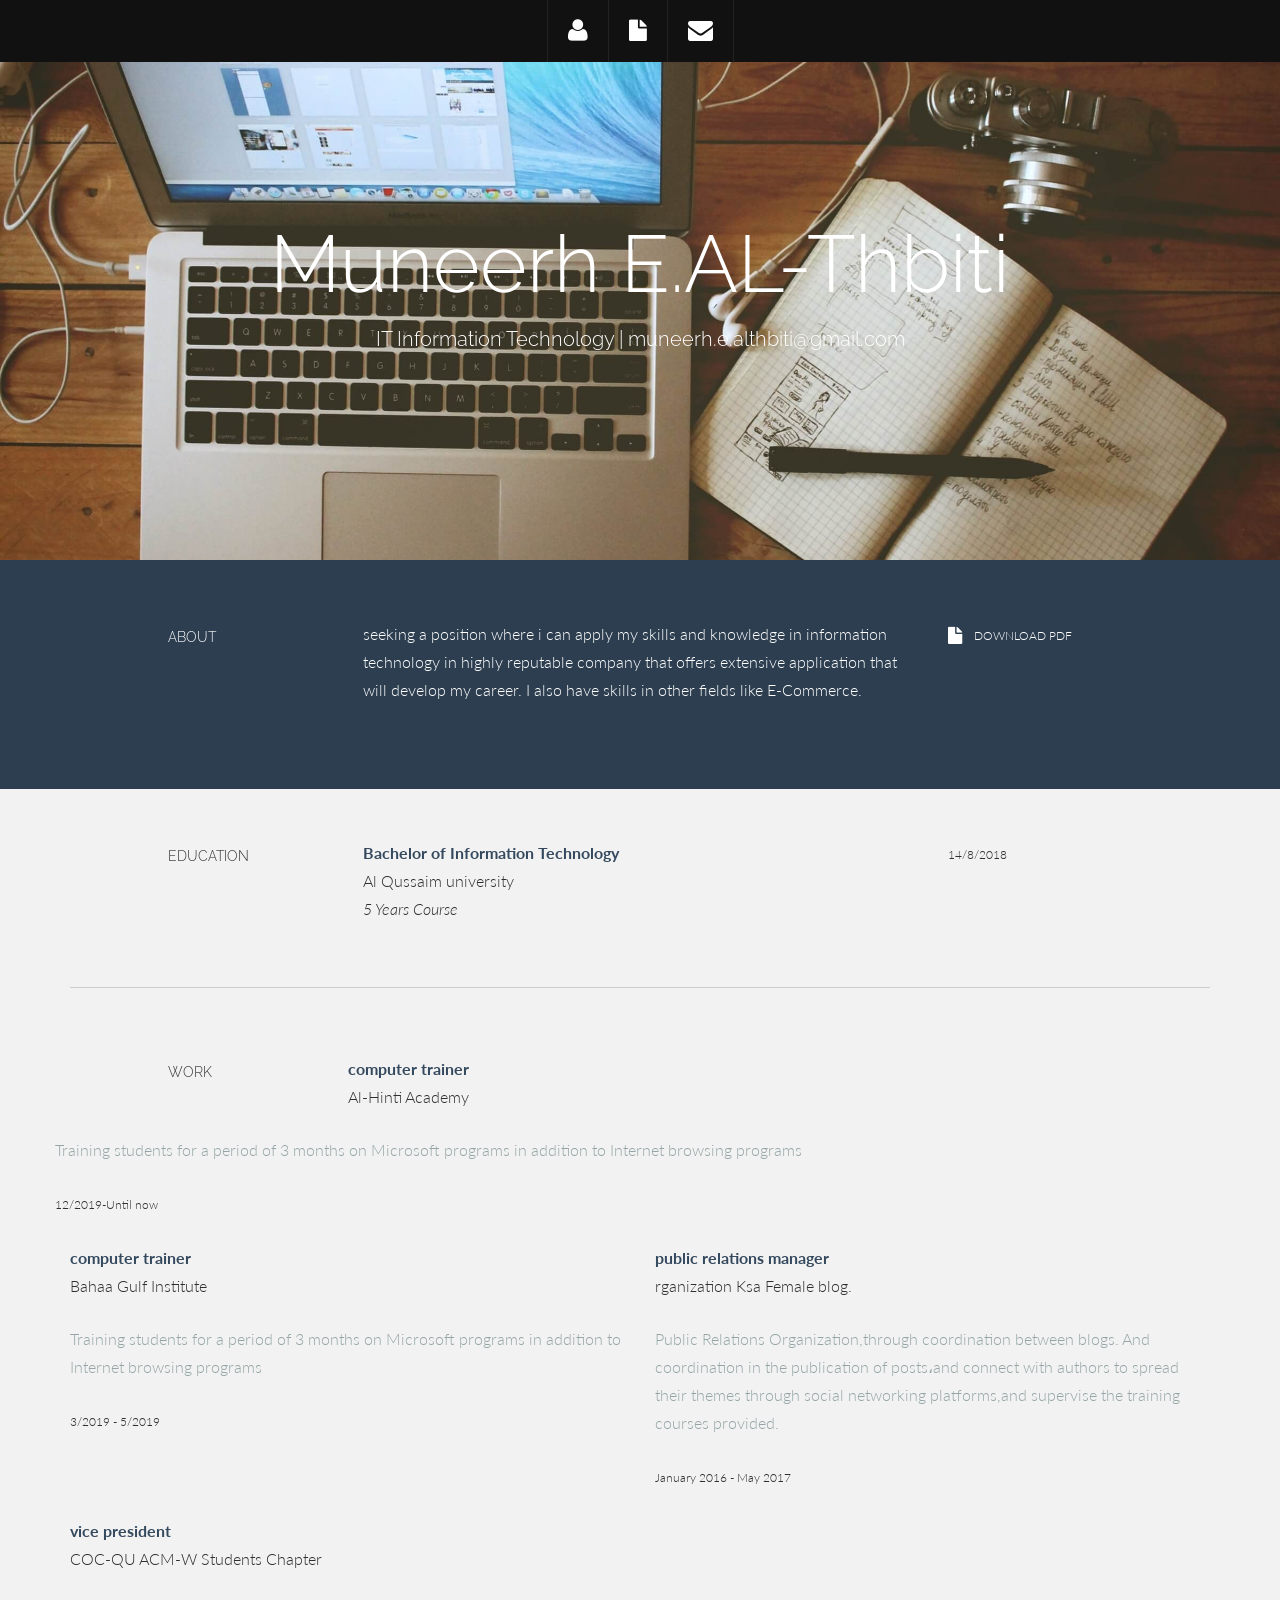
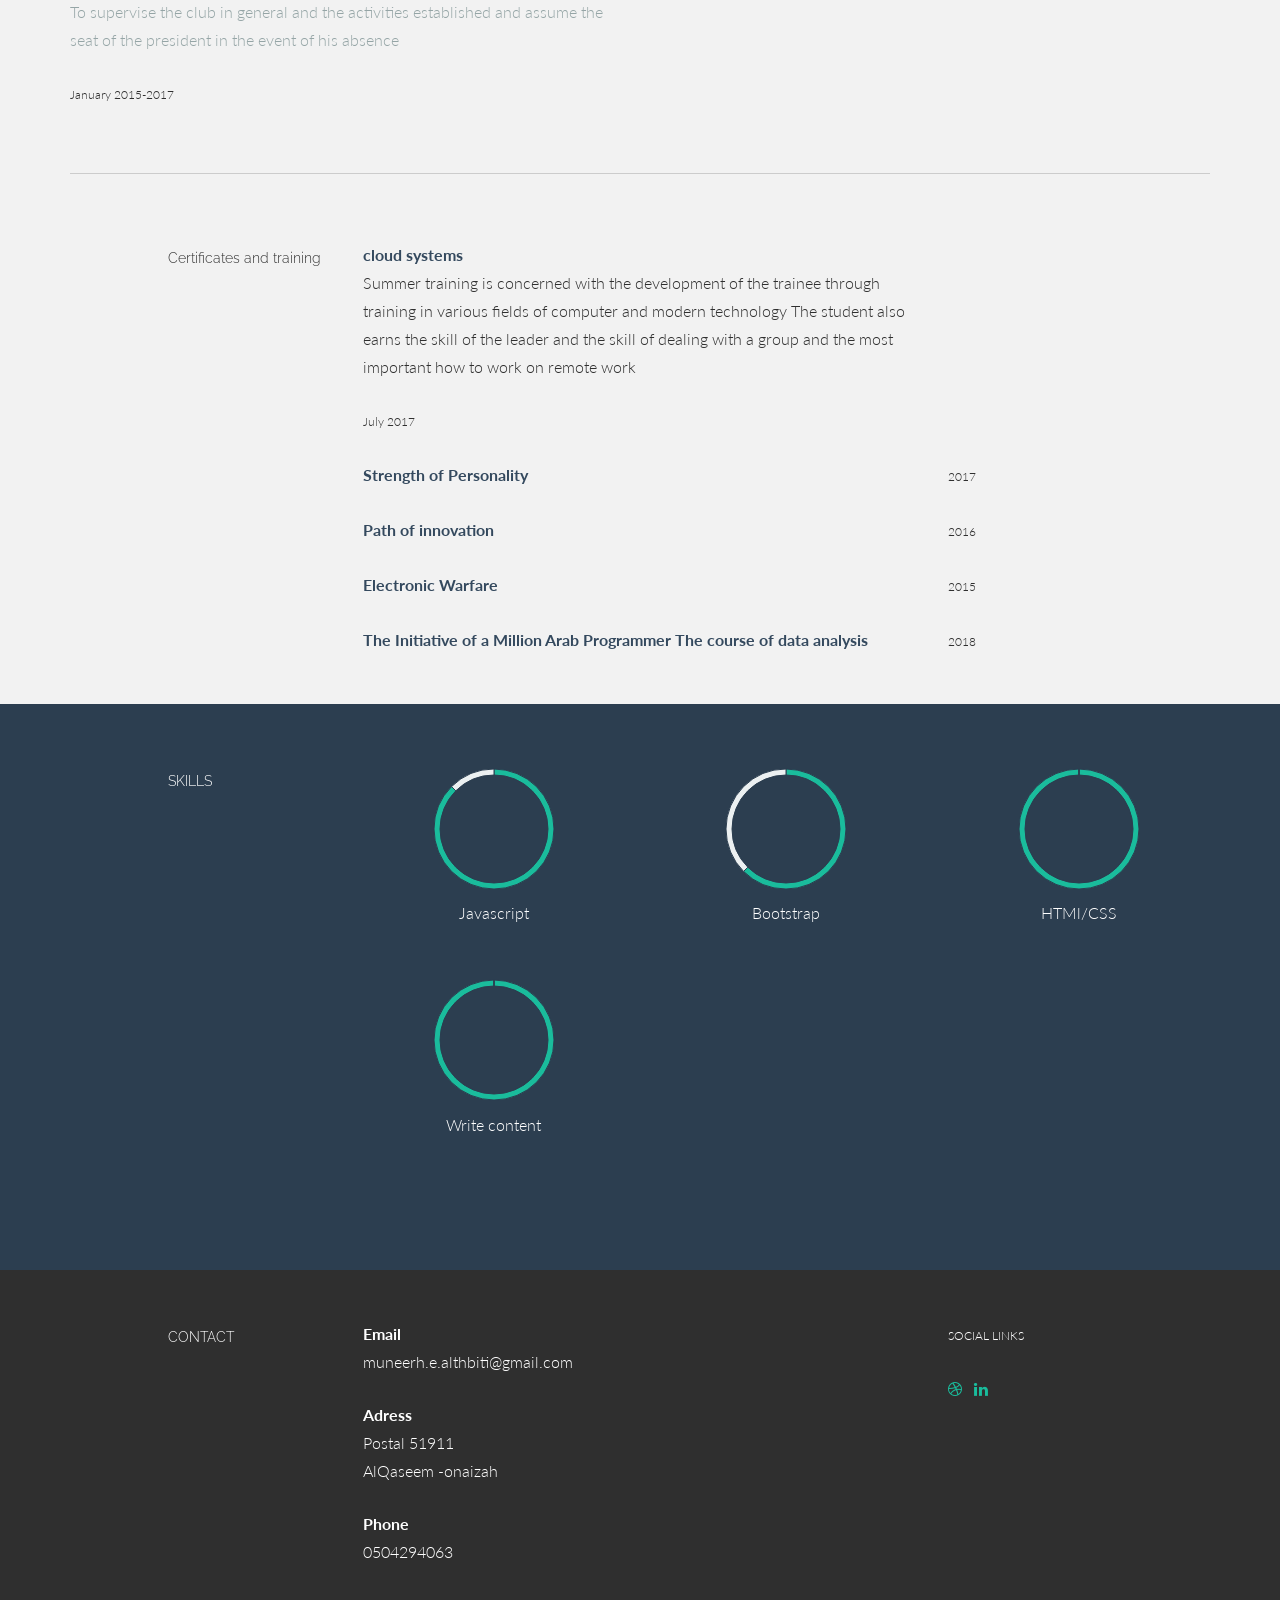
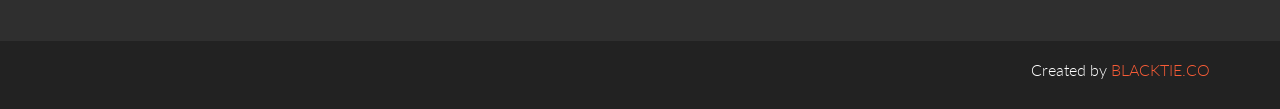
==== index.html @ 5318cbfe "Update index.html" ====
<!DOCTYPE html>
<html lang="en">
  <head>
    <meta charset="utf-8">
    <meta name="viewport" content="width=device-width, initial-scale=1.0">
    <meta name="description" content="">
    <meta name="author" content="">
    <link rel="shortcut icon" href="assets/ico/favicon.png">

    <title>Muneerh Eid ALthbiti</title>

    <!-- Bootstrap core CSS -->
    <link href="assets/css/bootstrap.css" rel="stylesheet">

    <!-- Custom styles for this template -->
    <link href="assets/css/main.css" rel="stylesheet">
    
	<link rel="stylesheet" href="assets/css/font-awesome.min.css">
    
    <link href='http://fonts.googleapis.com/css?family=Lato:300,400,700,300italic,400italic' rel='stylesheet' type='text/css'>
    <link href='http://fonts.googleapis.com/css?family=Raleway:400,300,700' rel='stylesheet' type='text/css'>
    
    <script src="assets/js/jquery.min.js"></script>
    <script type="text/javascript" src="assets/js/smoothscroll.js"></script> 
    <script src="assets/js/Chart.js"></script>

    <!-- HTML5 shim and Respond.js IE8 support of HTML5 elements and media queries -->
    <!--[if lt IE 9]>
      <script src="assets/js/html5shiv.js"></script>
      <script src="assets/js/respond.min.js"></script>
    <![endif]-->
  </head>

  <body data-spy="scroll" data-offset="0" data-target="#nav">

	<div id="section-topbar">
		<div id="topbar-inner">
			<div class="container">
				<div class="row">
					<div class="dropdown">
						<ul id="nav" class="nav">
							<li class="menu-item"><a class="smoothScroll" href="#about" title="About"><i class="icon-user"></i></a></li>
							<li class="menu-item"><a class="smoothScroll" href="#resume" title="Resume"><i class="icon-file"></i></a></li>

							<li class="menu-item"><a class="smoothScroll" href="#contact" title="Contact"><i class="icon-envelope"></i></a></li>
						</ul><!--/ uL#nav -->
					</div><!-- /.dropdown -->

					<div class="clear"></div>
				</div><!--/.row -->
			</div><!--/.container -->

			<div class="clear"></div>
		</div><!--/ #topbar-inner -->
	</div><!--/ #section-topbar -->
	
	<div id="headerwrap">
		<div class="container">
			<div class="row centered">
				<div class="col-lg-12">
					<h1>Muneerh E.AL-Thbiti</h1>
					<h3>IT  Information Technology    | muneerh.e.althbiti@gmail.com</h3>
				</div><!--/.col-lg-12 -->
			</div><!--/.row -->
		</div><!--/.container -->
	</div><!--/.#headerwrap -->
	

	<section id="about" name="about"></section>
	<div id="intro">
		<div class="container">
			<div class="row">
				
				<div class="col-lg-2 col-lg-offset-1">
					<h5>ABOUT</h5>
				</div>
				<div class="col-lg-6">
					<p>seeking a position where i can apply my skills and knowledge in information technology in highly reputable company that offers extensive application that will develop my career. I also have skills in other fields like E-Commerce.</p>
				</div>
				<div class="col-lg-3">
					<p><a href="#"><i class="icon-file"></i></a> <sm>DOWNLOAD PDF</sm></p>
				</div>
				
			</div><!--/.row -->
		</div><!--/.container -->
	</div><!--/ #intro -->


	<section id="resume" name="resume"></section>
	<!--EDUCATION DESCRIPTION -->
	<div class="container desc">
		<div class="row">

				<div class="col-lg-2 col-lg-offset-1">
					<h5>EDUCATION</h5>
				</div>
				<div class="col-lg-6">
					<p><t>Bachelor of Information Technology</t><br/>
						Al Qussaim university <br/>
						<i> 5 Years Course</i>
					</p>
				</div>
				<div class="col-lg-3">
					<p><sm>14/8/2018</sm><br/>
				
					</p>
				</div>
	
				
	
		</div><!--/.row -->
		<br>
		<hr>
	</div><!--/.container -->
	
	
	<!--WORK DESCRIPTION -->
	<div class="container desc">
		<div class="row">

				<div class="col-lg-2 col-lg-offset-1">
					
					
				<h5>WORK</h5>
				</div>
			
			
	
			
				<div>
				
					<p><t>computer trainer  
</t><br/>
						Al-Hinti Academy <br/>
					</p>
					<p><more>
					
				
                 		
			Training students for a period of 3 months on Microsoft programs in addition to Internet browsing programs	
								
						
						
						
					</more></p>
						<p><sm>12/2019-Until now</sm></p>
				</div>
			
			<div class="col-lg-6">
			
				
					<p><t>computer trainer 
</t><br/>
						Bahaa Gulf Institute<br/>
					</p>
					<p><more>
					
					
			Training students for a period of 3 months on Microsoft programs in addition to Internet browsing programs	
					
					</more></p>
						<p><sm>3/2019 - 5/2019</sm></p>
				</div>
			
			
				<div class="col-lg-6">
					
					
					<p><t>public relations manager  
</t><br/>
						rganization Ksa Female blog. <br/>
					</p>
					<p><more>
					
					
					Public Relations Organization,through coordination between blogs.
                    And coordination in the publication of posts،and connect with authors to spread their themes through social networking platforms,and supervise the training courses provided.
					
					
					
					</more></p>
						<p><sm>January 2016 - May 2017</sm></p>
				</div>
			
			
			
			
						
							<div class="col-lg-6">
					<p><t>vice president 
</t><br/>
						COC-QU ACM-W Students Chapter  <br/>
					</p>
					<p><more>
					
				
                  To supervise the club in general and the activities established and assume the seat of the president in the event of his absence
						
						
						
						
					</more></p>
						<p><sm>January 2015-2017</sm></p>
				</div>
			
			
			
			
				
		</div><!--/.row -->
		<br>
		<hr>
	</div><!--/.container -->


	<!--AWARDS DESCRIPTION -->
	<div class="container desc">
		<div class="row">
				<div class="col-lg-2 col-lg-offset-1">
					<h5>Certificates and training</h5>
				</div>
				<div class="col-lg-6">
					<p><t>cloud systems </t><br/>
					Summer training is concerned with the development of the trainee through training in various fields of computer and modern technology
The student also earns the skill of the leader and the skill of dealing with a group and the most important how to work on remote work <br/>
					</p>
						<p><sm>July 2017</sm></p>
				</div>
			
	
			
				<div class="col-lg-6 col-lg-offset-3">
					<p><t>Strength of Personality</t><br/>
					
					</p>
				</div>
				<div class="col-lg-3">
					<p><sm>2017</sm></p>
				</div>
				

				<div class="col-lg-6 col-lg-offset-3">
					<p><t>  Path of innovation  </t><br/>
					
					</p>
				</div>
				<div class="col-lg-3">
					<p><sm>2016</sm></p>
				</div>
					<div class="col-lg-6 col-lg-offset-3">
					<p><t>Electronic Warfare</t><br/>
					
					</p>
				</div>
					<div class="col-lg-3">
					<p><sm>2015</sm></p>
				</div>
						<div class="col-lg-6 col-lg-offset-3">
					<p><t>The Initiative of a Million Arab Programmer The course of data analysis</t><br/>
					
					</p>
				</div>
					<div class="col-lg-3">
					<p><sm>2018</sm></p>
				</div>
		
		</div><!--/.row -->
		<br>
	</div><!--/.container -->
	
	
	<!--SKILLS DESCRIPTION -->
	<div id="skillswrap">
		<div class="container">
			<div class="row">
					<div class="col-lg-2 col-lg-offset-1">
						<h5>SKILLS</h5>
					</div>
					<div class="col-lg-3 centered">
						<canvas id="javascript" height="130" width="130"></canvas>
						<p>Javascript</p>
						<br>
						<script>
							var doughnutData = [
									{
										value: 70,
										color:"#1abc9c"
									},
									{
										value : 10,
										color : "#ecf0f1"
									}
								];
								var myDoughnut = new Chart(document.getElementById("javascript").getContext("2d")).Doughnut(doughnutData);
						</script>
					</div>
					<div class="col-lg-3 centered">
						<canvas id="bootstrap" height="130" width="130"></canvas>
						<p>Bootstrap</p>
						<br>
						<script>
							var doughnutData = [
									{
										value: 50,
										color:"#1abc9c"
									},
									{
										value : 30,
										color : "#ecf0f1"
									}
								];
								var myDoughnut = new Chart(document.getElementById("bootstrap").getContext("2d")).Doughnut(doughnutData);
						</script>
					</div>
					<div class="col-lg-3 centered">
						<canvas id="wordpress" height="130" width="130"></canvas>
						<p>HTMl/CSS</p>
						<br>
						<script>
							var doughnutData = [
									{
										value: 100,
										color:"#1abc9c"
									},
									{
										value : 0,
										color : "#ecf0f1"
									}
								];
								var myDoughnut = new Chart(document.getElementById("wordpress").getContext("2d")).Doughnut(doughnutData);
						</script>
					</div>
					
					<div class="col-lg-3 col-lg-offset-3 centered">
						<canvas id="html" height="130" width="130"></canvas>
						<p>Write content
</p>
						<br>
						<script>
							var doughnutData = [
									{
										value: 100,
										color:"#1abc9c"
									},
									{
										value : 0,
										color : "#ecf0f1"
									}
								];
								var myDoughnut = new Chart(document.getElementById("html").getContext("2d")).Doughnut(doughnutData);
						</script>
					</div>
					
					
				

			</div><!--/.row -->
			<br>
		</div><!--/.container -->
	</div><!--/ #skillswrap -->




	<section id="contact" name="contact"></section>
	<!--FOOTER DESCRIPTION -->
	<div id="footwrap">
		<div class="container">
			<div class="row">
			
				<div class="col-lg-2 col-lg-offset-1">
					<h5>CONTACT</h5>
				</div>
				<div class="col-lg-6">
					<p><t>Email</t><br/>
						muneerh.e.althbiti@gmail.com <br/>
					</p>
					<p><t>Adress</t><br/>
						
						Postal 51911<br/>
						AlQaseem -onaizah <br/>
							<p><t>Phone</t><br/>
						
						0504294063<br/>
					
				
				</div>
				<div class="col-lg-3">
					<p><sm>SOCIAL LINKS</sm></p>
					<p>
						<a href="#"><i class="icon-dribbble"></i></a>
						
						<a href="https://www.linkedin.com/in/muneerh-al-thbiti-8b64b0122/"><i class="icon-linkedin"></i></a>
						

					</p>
				</div>
			</div><!--/.row -->
		</div><!--/.container -->
	</div><!--/ #footer -->
	
	<div id="c">
		<div class="container">
			<p>Created by <a href="http://www.blacktie.co">BLACKTIE.CO</a></p>
		
		</div>
	</div>
	

    <!-- Bootstrap core JavaScript
    ================================================== -->
    <!-- Placed at the end of the document so the pages load faster -->
    <script src="assets/js/bootstrap.js"></script>
  </body>
</html>
---- assets/css/main.css ----
/* Author: Carlos Alvarez
 * URL: http://alvarez.is
 *
 * Project Name: Kelvin - Free Bootstrap 3 Resume Theme
 * Version: 1.0
 * URL: http://blacktie.co
 */

body {
  background-color: #f2f2f2;
    font-family: "Lato";
    font-weight: 300;
    font-size: 16px;
    color: #555;

    -webkit-font-smoothing: antialiased;
    -webkit-overflow-scrolling: touch;
}

/* Titles */
h1, h2, h3, h4, h5, h6 {
    font-family: "Raleway";
    font-weight: 300;
    color: #333;
}


/* Paragraph & Typographic */
p {
    line-height: 28px;
    margin-bottom: 25px;
}

.centered {
    text-align: center;
}

/* Links */
a {
    color: #f85c37;
    word-wrap: break-word;

    -webkit-transition: color 0.1s ease-in, background 0.1s ease-in;
    -moz-transition: color 0.1s ease-in, background 0.1s ease-in;
    -ms-transition: color 0.1s ease-in, background 0.1s ease-in;
    -o-transition: color 0.1s ease-in, background 0.1s ease-in;
    transition: color 0.1s ease-in, background 0.1s ease-in;
}

a:hover,
a:focus {
    color: #7b7b7b;
    text-decoration: none;
    outline: 0;
}

a:before,
a:after {
    -webkit-transition: color 0.1s ease-in, background 0.1s ease-in;
    -moz-transition: color 0.1s ease-in, background 0.1s ease-in;
    -ms-transition: color 0.1s ease-in, background 0.1s ease-in;
    -o-transition: color 0.1s ease-in, background 0.1s ease-in;
    transition: color 0.1s ease-in, background 0.1s ease-in;
}

 hr {
    display: block;
    height: 1px;
    border: 0;
    border-top: 1px solid #ccc;
    margin: 1em 0;
    padding: 0;
}


/*---------------------------------------------------
	3.1 Topbar
---------------------------------------------------*/

#section-topbar {
	position: fixed;
	top: 0;
	left: 0;
	right: 0;
	z-index: 10000;
	overflow: visible;
	font: normal 16px/24px  'Open Sans', "Helvetica Neue", Helvetica, Arial, sans-serif;
}

#section-topbar a {
  color: #fff;
}

#topbar-inner {
	background: #111;
	line-height: 0;
	text-align: center;
}

/*
	Top Bar

	By default, top navigation bar uses "fixed" position
*/
#section-topbar ul#nav {
	display: inline-block;
	position: relative;
	margin: 0;
	padding: 0;

	border-right: 1px solid #222;

	/* For IE, the outcast */
	zoom:1;
	*display: inline;
}

#section-topbar ul#nav > li {
	display: block;
    float: left;
    padding: 0;
}


#section-topbar ul#nav a {
  display: block;
  font: normal 11px/18px "Helvetica Neue", Helvetica, Arial, sans-serif;
  text-decoration: none;
  padding: 18px 20px 18px 20px;
  border-left: 1px solid #222;
}

	#section-topbar ul#nav a:hover {
	  background: #222;
	  text-decoration: none;
	  border-left: 1px solid #111;
	}

	#section-topbar ul#nav .active a {
		background: #44bbaa;
		border-left: 1px solid #111;
	}

		#section-topbar ul#nav .active a:hover {
			background: #44bbaa;
		}
#section-topbar i {
	font-size: 25px;
}
/*---------------------------------------------------
	SECTION WRAPS
---------------------------------------------------*/

/* Header Wrap */
#headerwrap {
	background: url(../img/img1.jpg) no-repeat center top;
	margin-top: 60px;
	padding-top:140px;
	text-align:center;
	background-attachment: relative;
	background-position: center center;
	min-height: 500px;
	width: 100%;
	
    -webkit-background-size: 100%;
    -moz-background-size: 100%;
    -o-background-size: 100%;
    background-size: 100%;

    -webkit-background-size: cover;
    -moz-background-size: cover;
    -o-background-size: cover;
    background-size: cover;
}

#headerwrap h1 {
	font-size: 80px;
	color: white;
}

#headerwrap h3 {
	font-size: 20px;
	color: white;
}

/* Intnro Wrap */

#intro {
	background: #2c3e50;
	padding-top: 60px;
	padding-bottom: 60px;
	color: white;
} 

#intro h5, p {
	color: white;
}

#intro i {
	color: white;
	font-size: 20px;
	padding-right: 8px;
	vertical-align: middle;
}


#skillswrap {
	background: #2c3e50;
	padding-top: 60px;
	padding-bottom: 60px;
	color: white;
}

#skillswrap h5, p {
	color: white;
}

#footwrap {
	background: #2f2f2f;
	padding-top: 50px;
	padding-bottom: 50px;
}

#footwrap p {
	color: white;
}

#footwrap h5 {
	color: white;
}


#footwrap t {
	font-weight: 700;
}

#footwrap i {
	padding-right: 8px;
	color: #1abc9c;
}

/* Copyright Wrap */

#c {
	background: #222222;
	padding-top: 15px;
	text-align: right;
}

#c p {
	color: white
}



/* Global Values */

.desc {
	padding-top: 50px;
}

.desc p {
	color: #2f2f2f;
}

.desc t {
	color: #34495e;
	font-weight: 700;
}

.desc imp {
	padding: 6px;
	color: white;
	background: #34495e;
}

.desc more {
	color: #95a5a6;
}


sm {
	font-size: 12px;
}
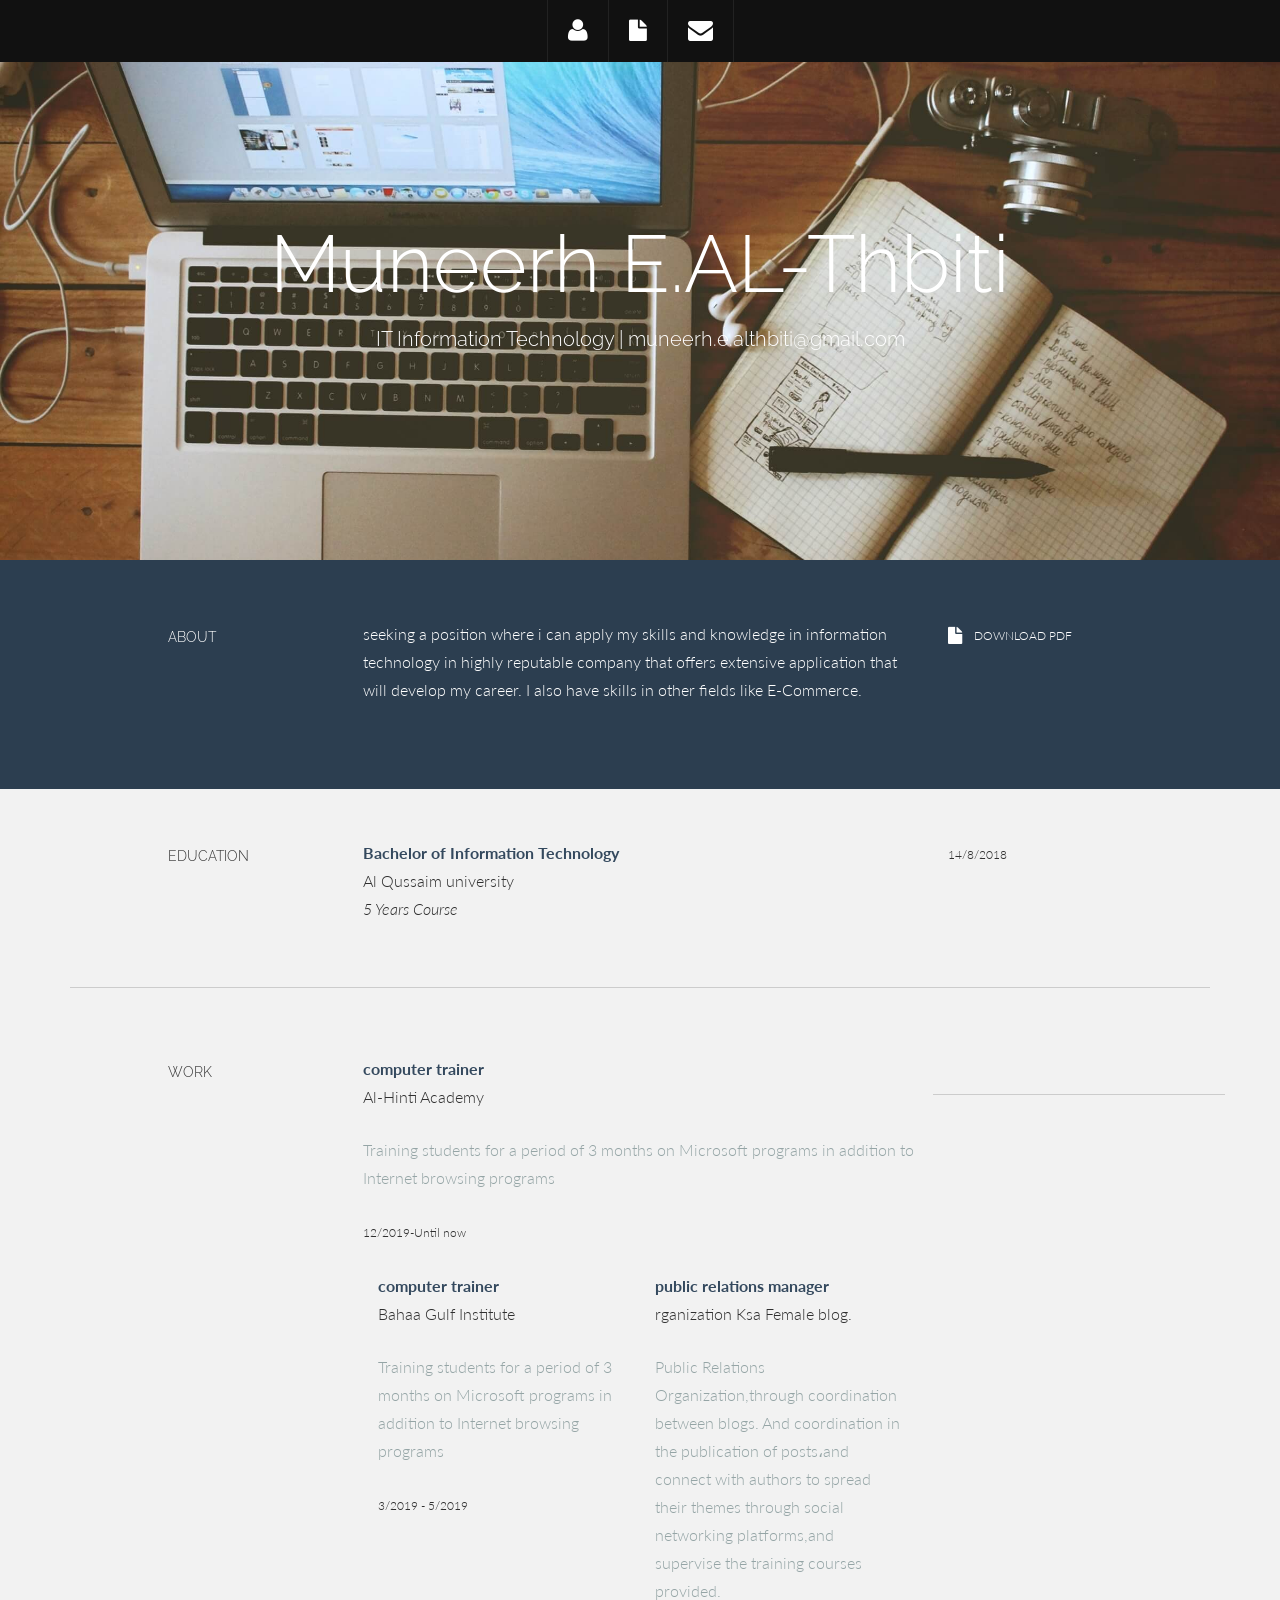
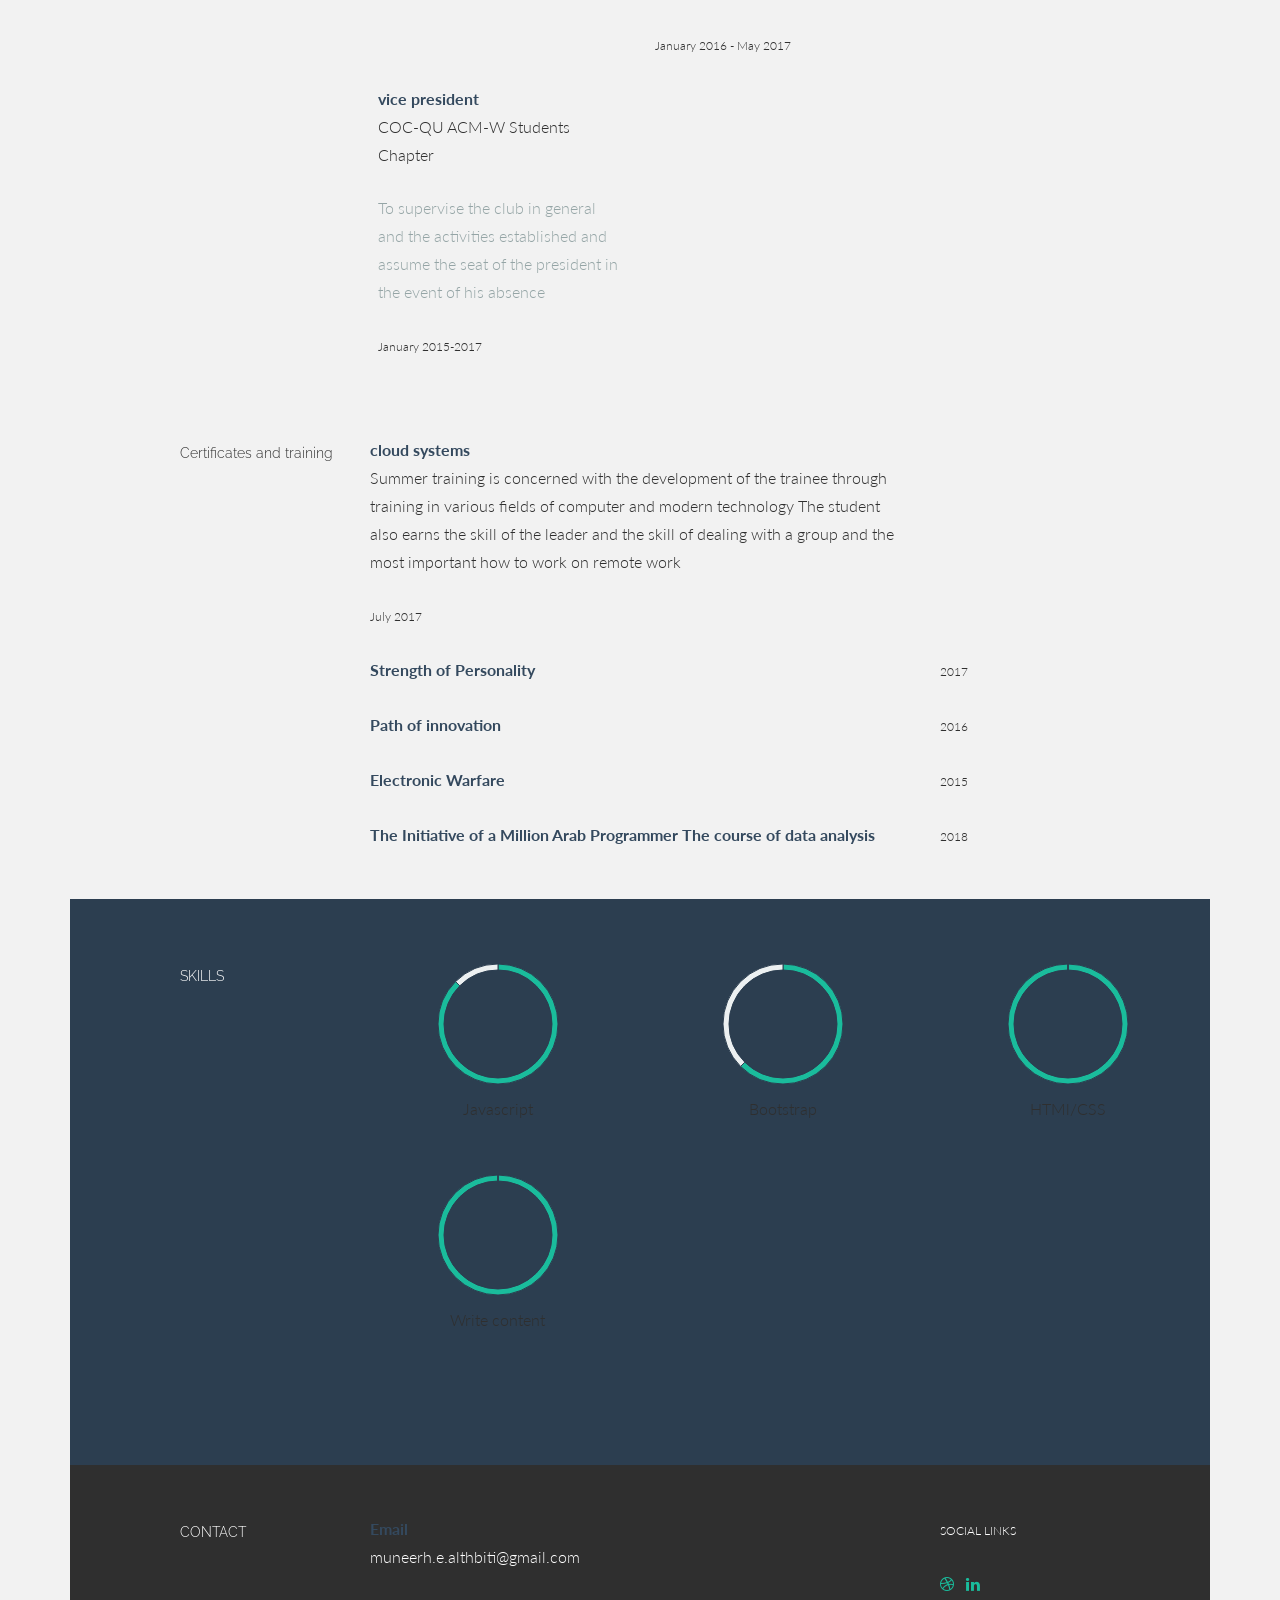
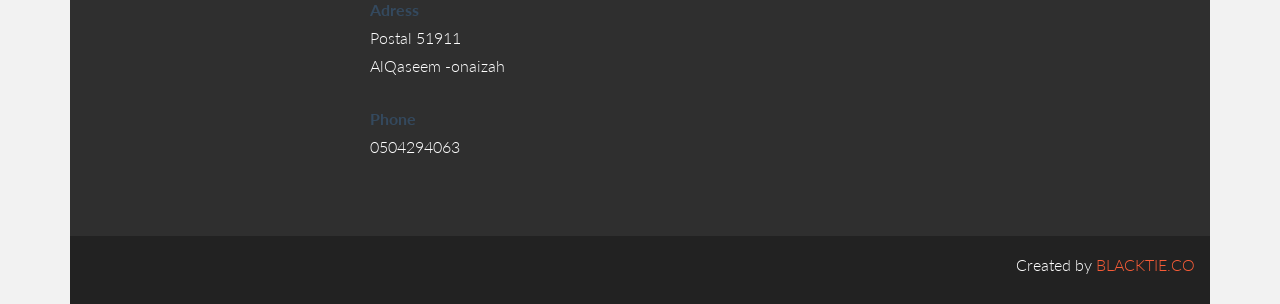
==== commit eebf7114: "Update index.html" ====
--- a/index.html
+++ b/index.html
@@ -125,6 +125,7 @@
 				</div>
 			
 			
+			<div class="col-lg-6">
 	
 			
 				<div>
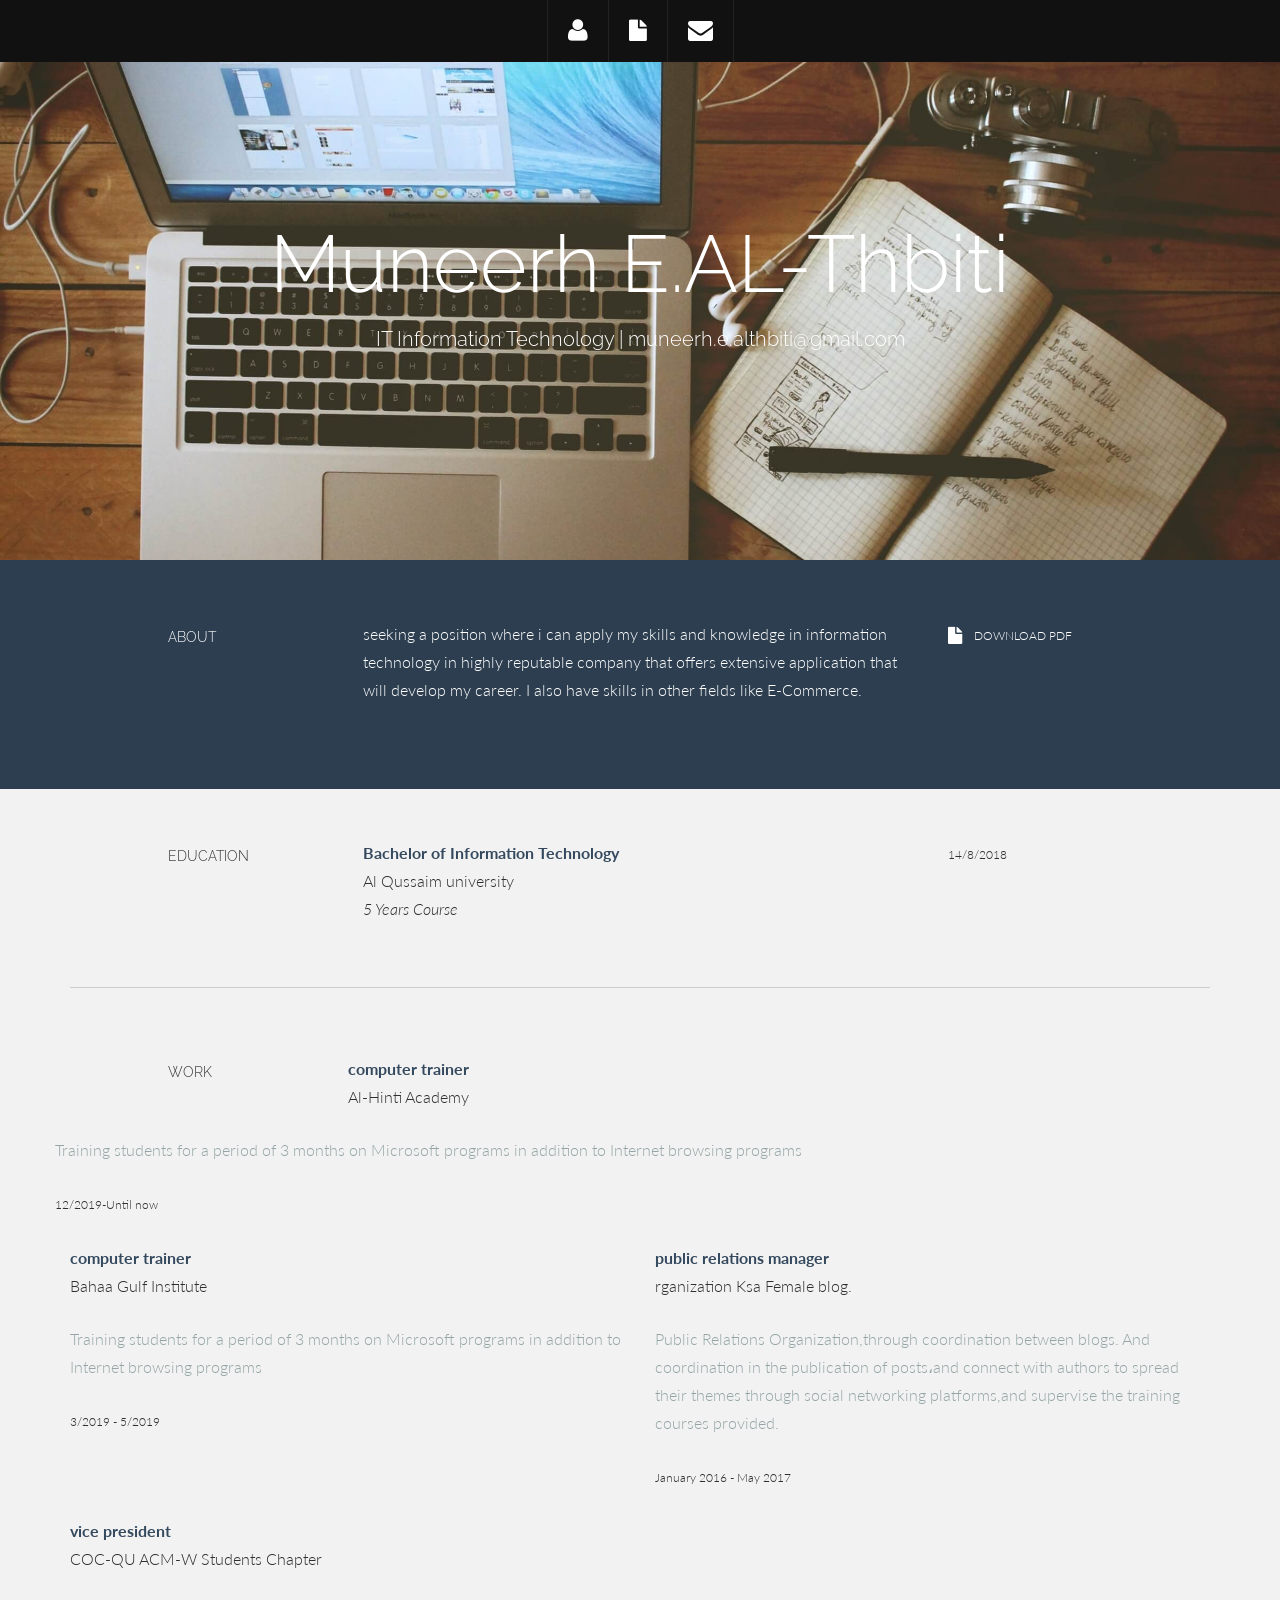
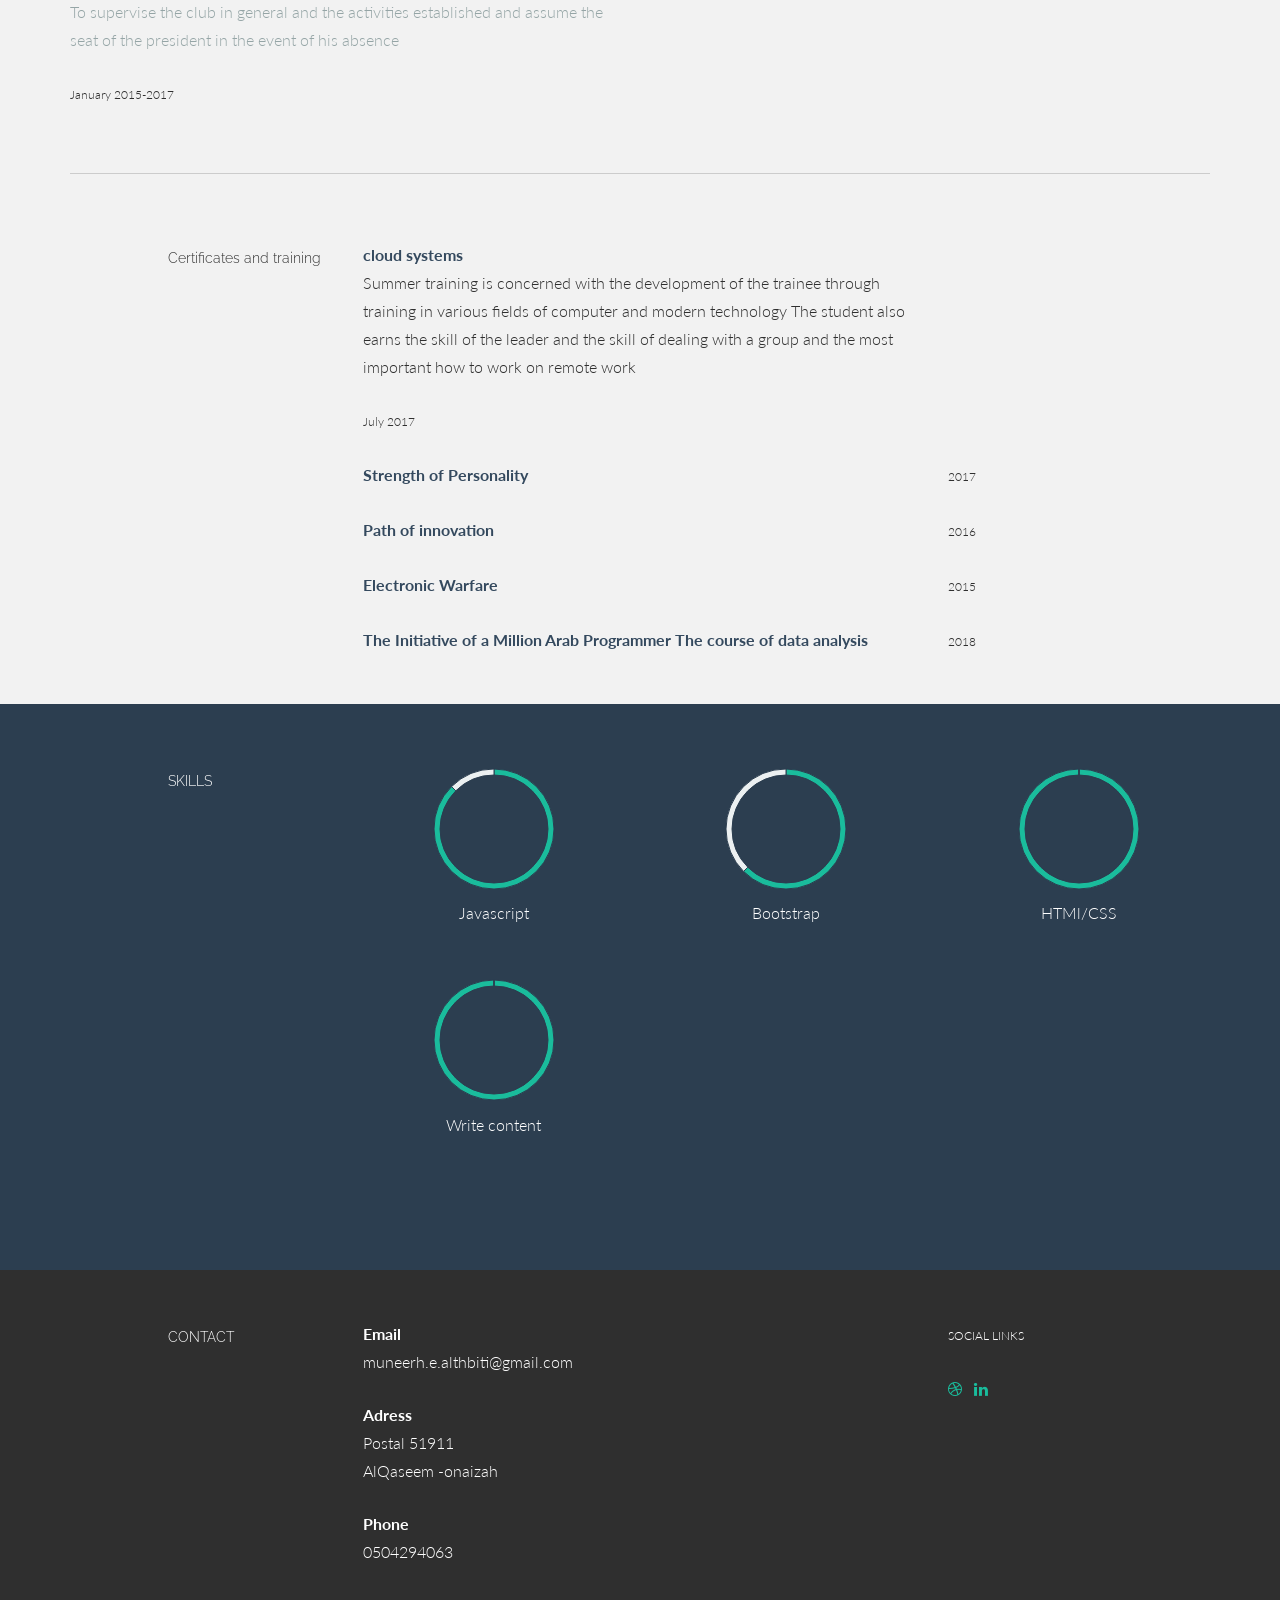
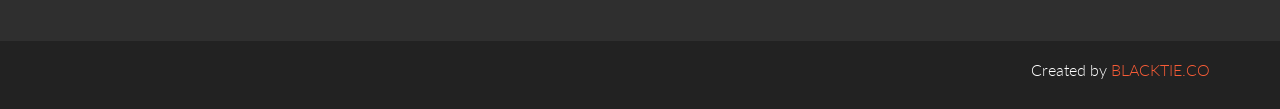
==== commit 2fd1841f: "Update index.html" ====
--- a/index.html
+++ b/index.html
@@ -125,7 +125,7 @@
 				</div>
 			
 			
-			<div class="col-lg-6">
+			
 	
 			
 				<div>
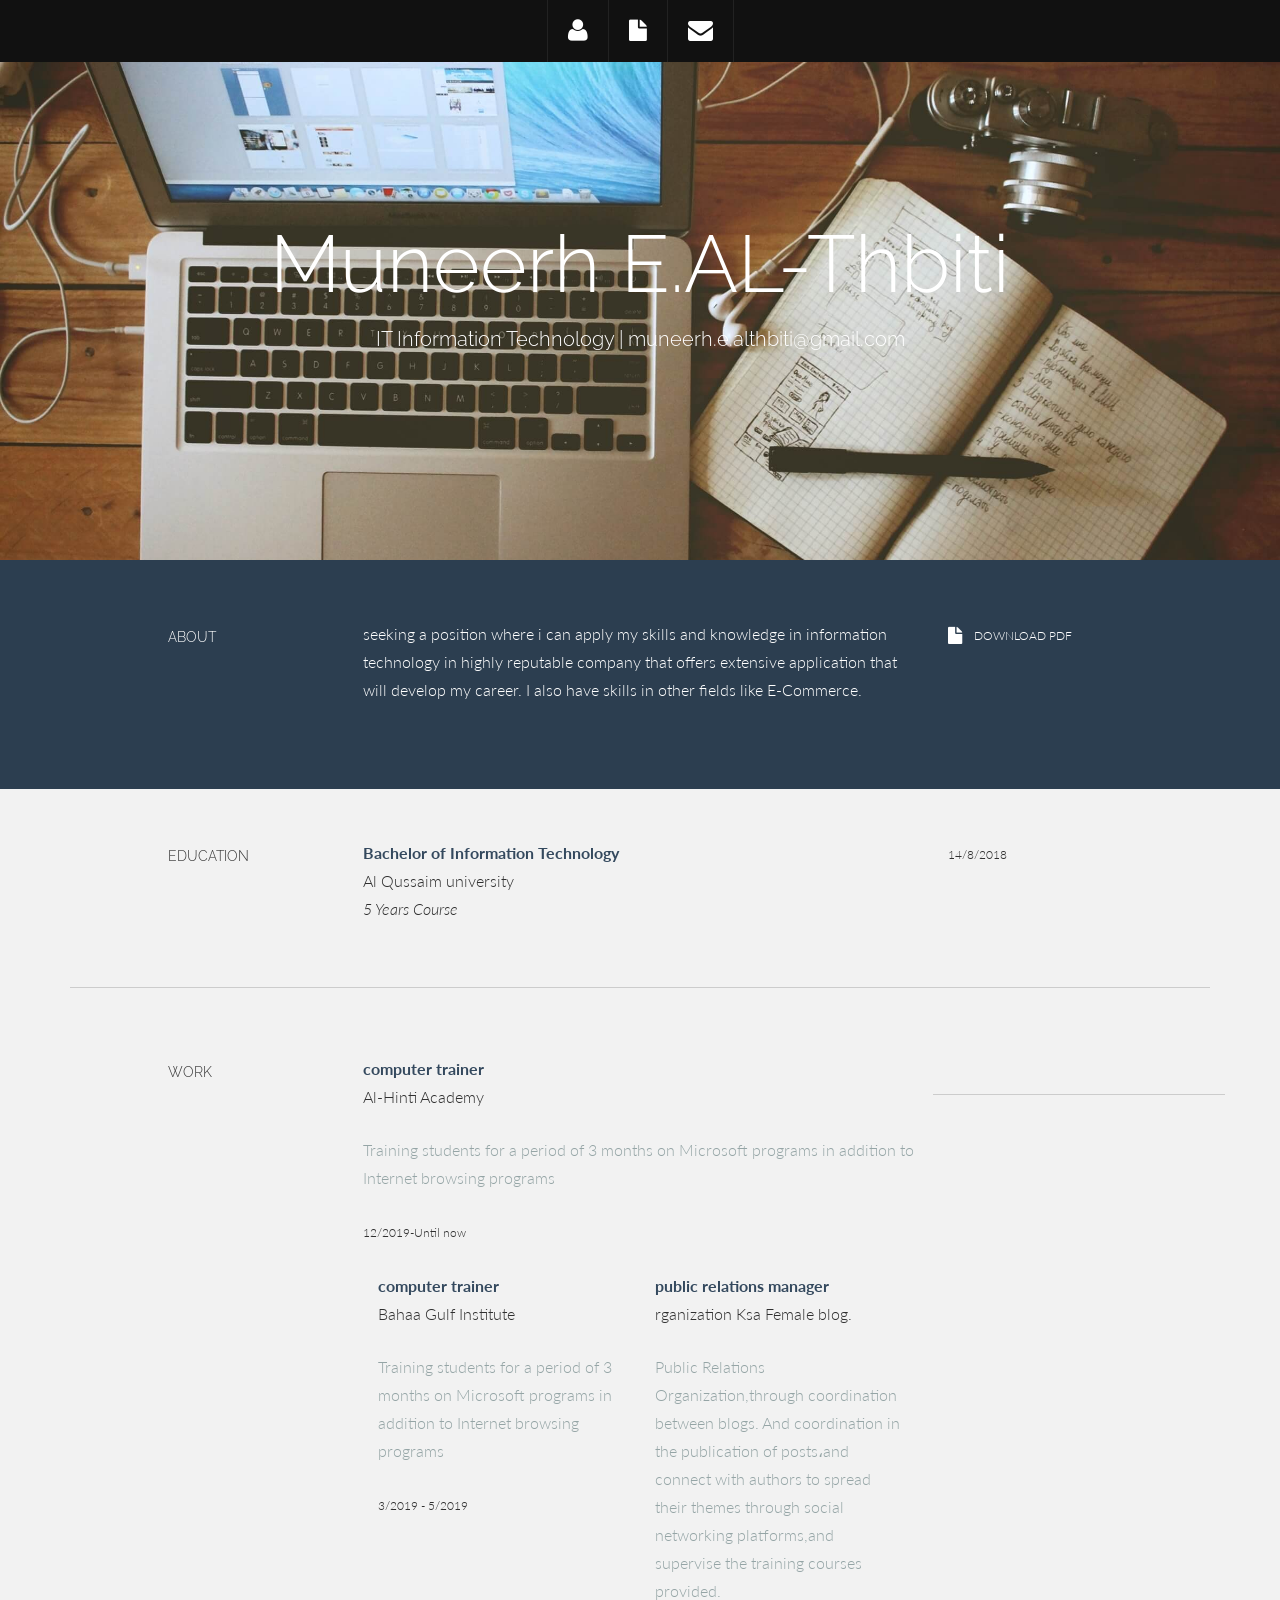
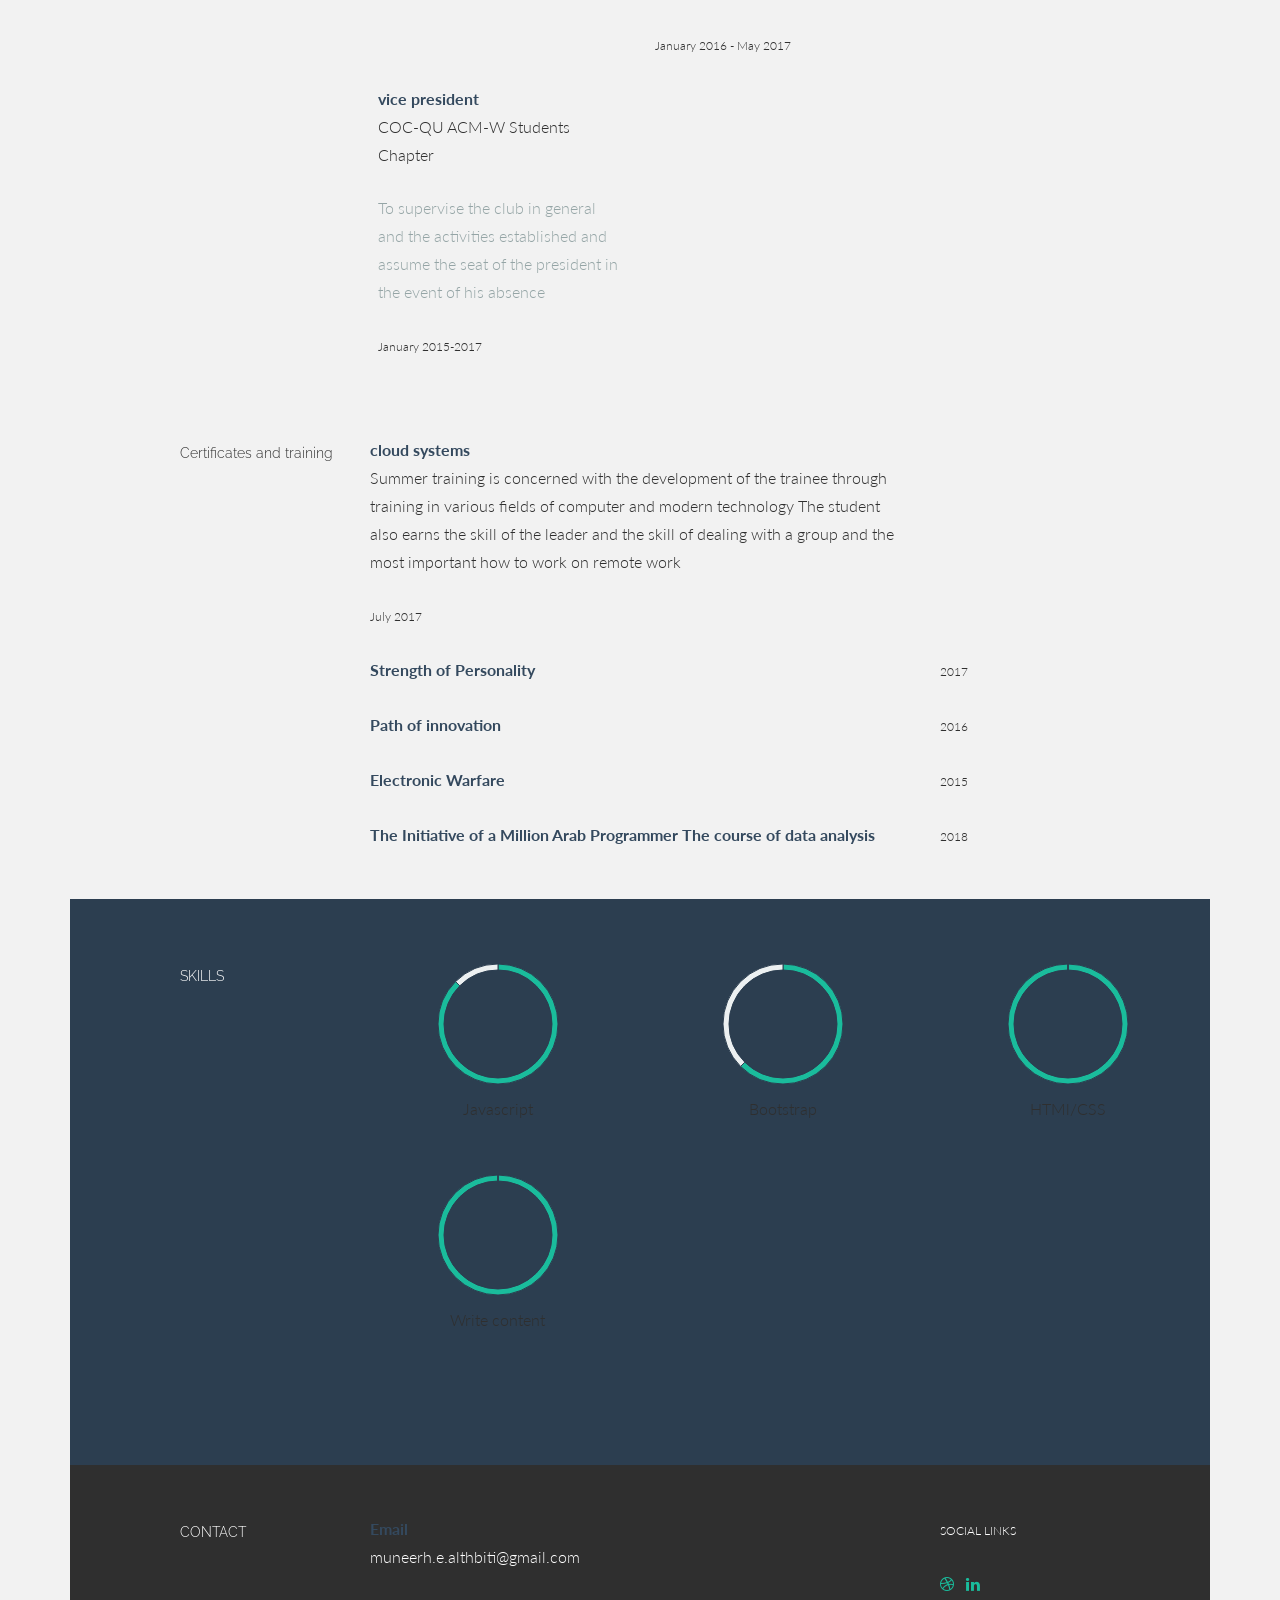
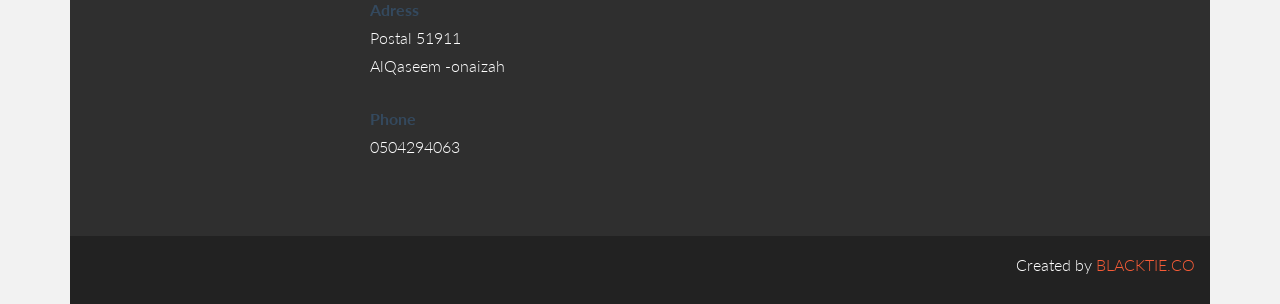
==== commit a7c2e124: "Update index.html" ====
--- a/index.html
+++ b/index.html
@@ -126,6 +126,7 @@
 			
 			
 			
+			<div class="col-lg-6">
 	
 			
 				<div>
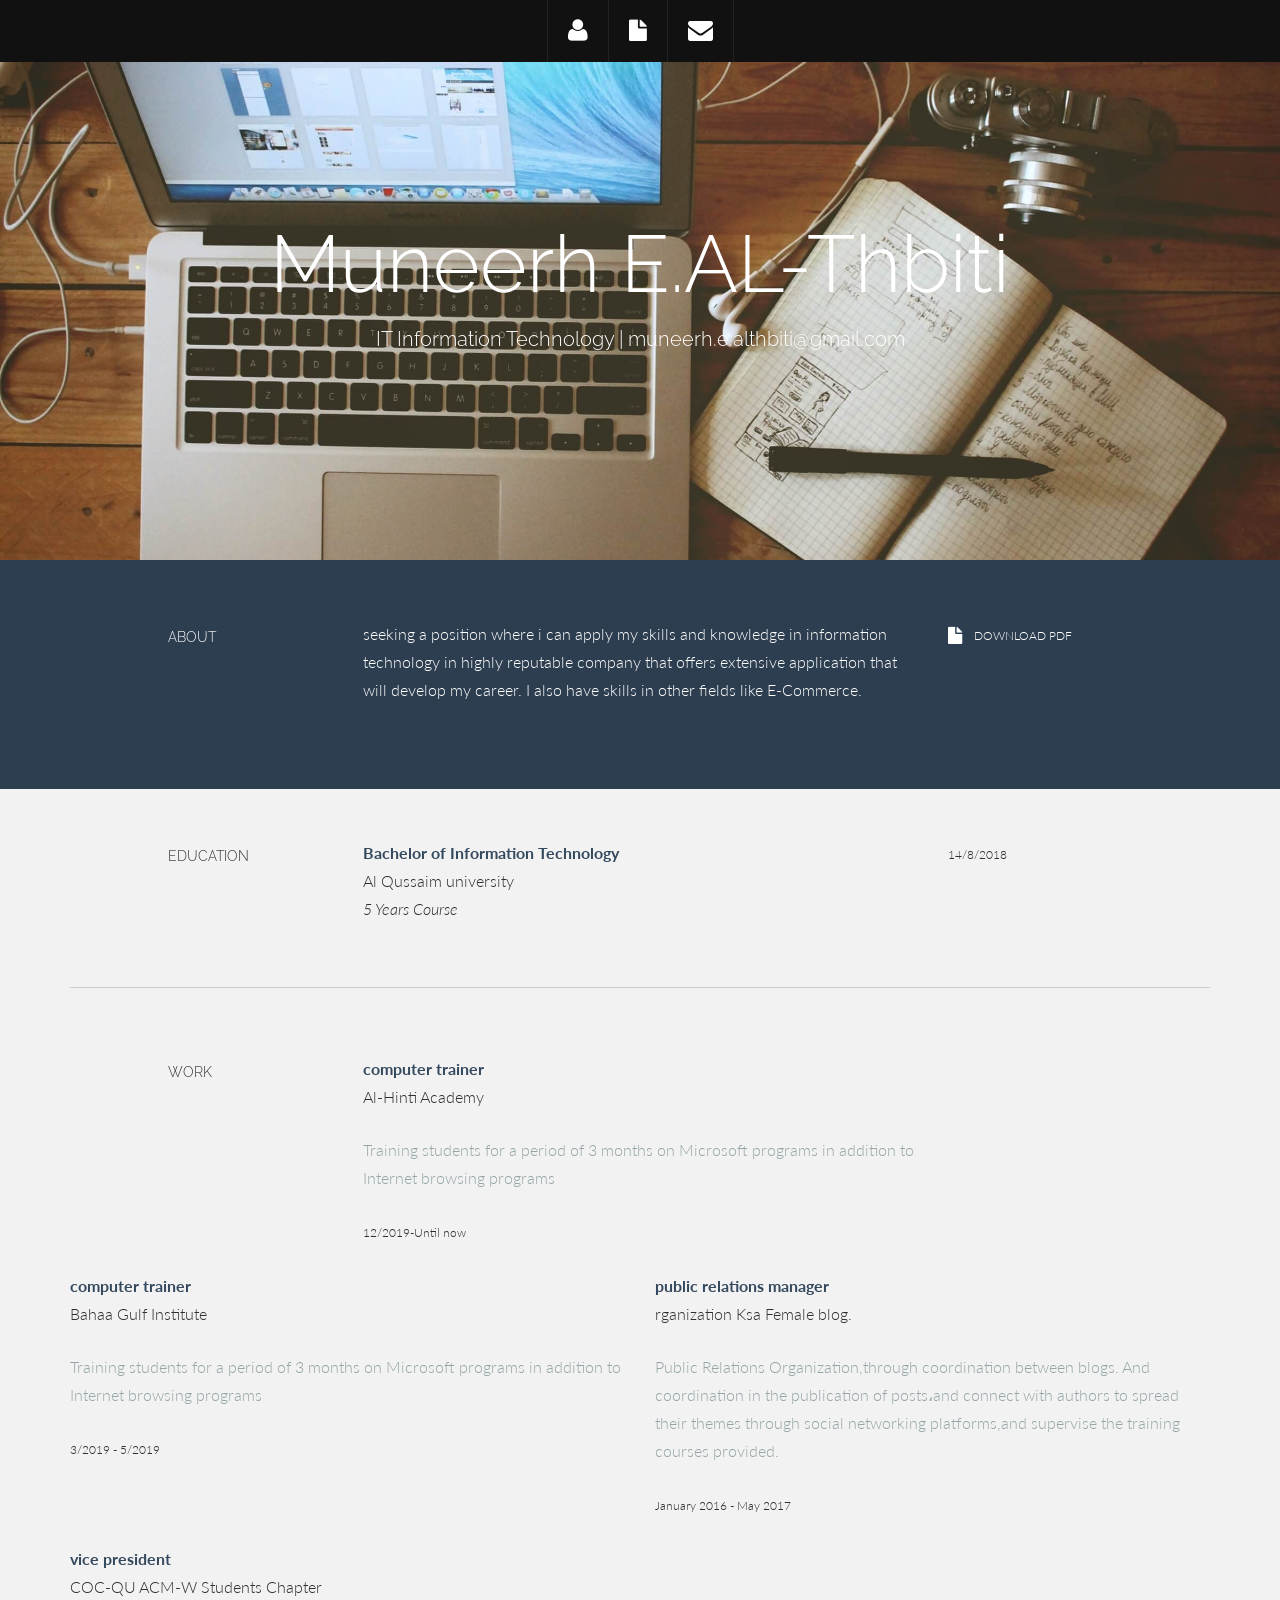
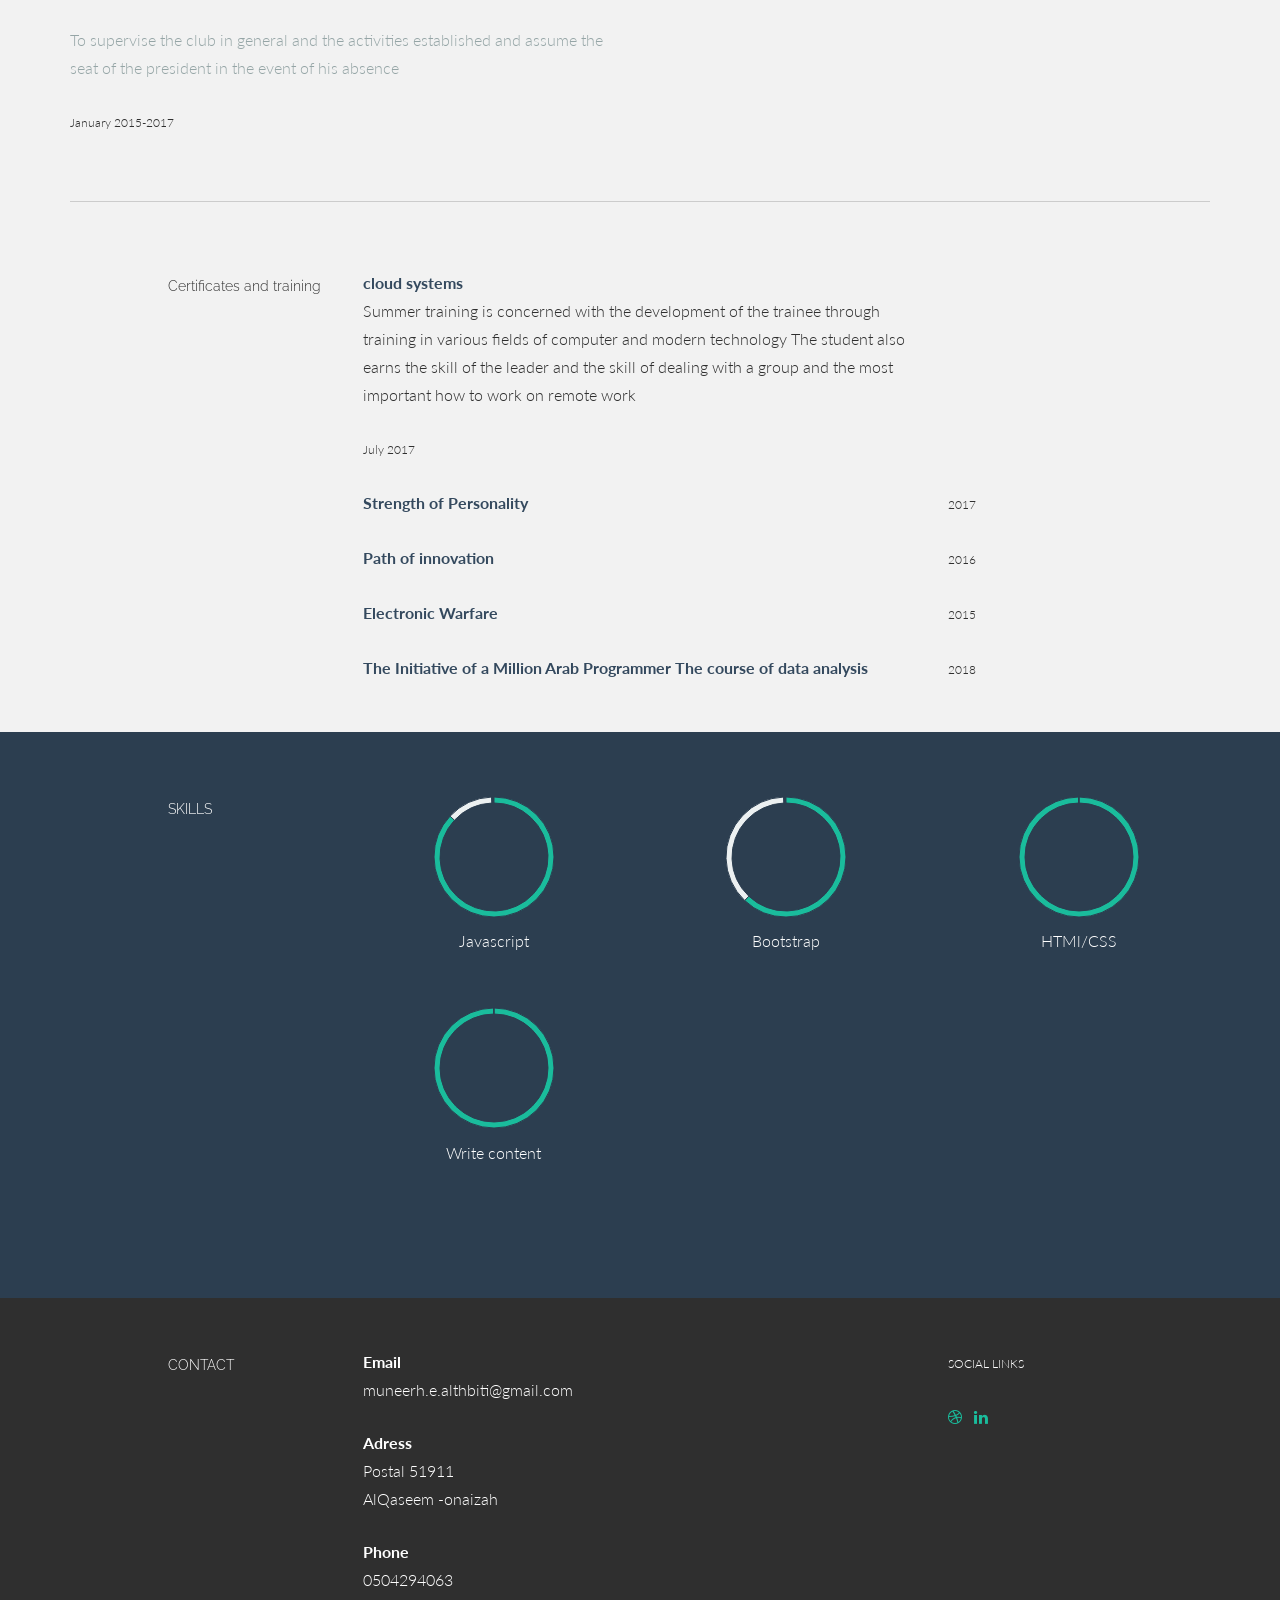
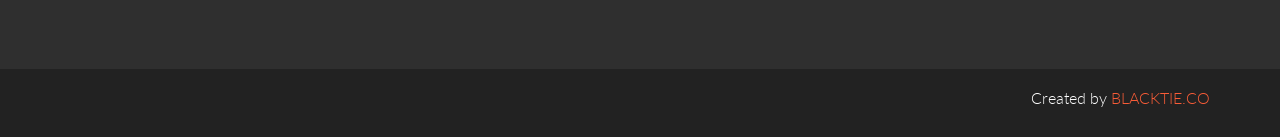
==== commit bcf5f674: "Update index.html" ====
--- a/index.html
+++ b/index.html
@@ -129,7 +129,7 @@
 			<div class="col-lg-6">
 	
 			
-				<div>
+				
 				
 					<p><t>computer trainer  
 </t><br/>
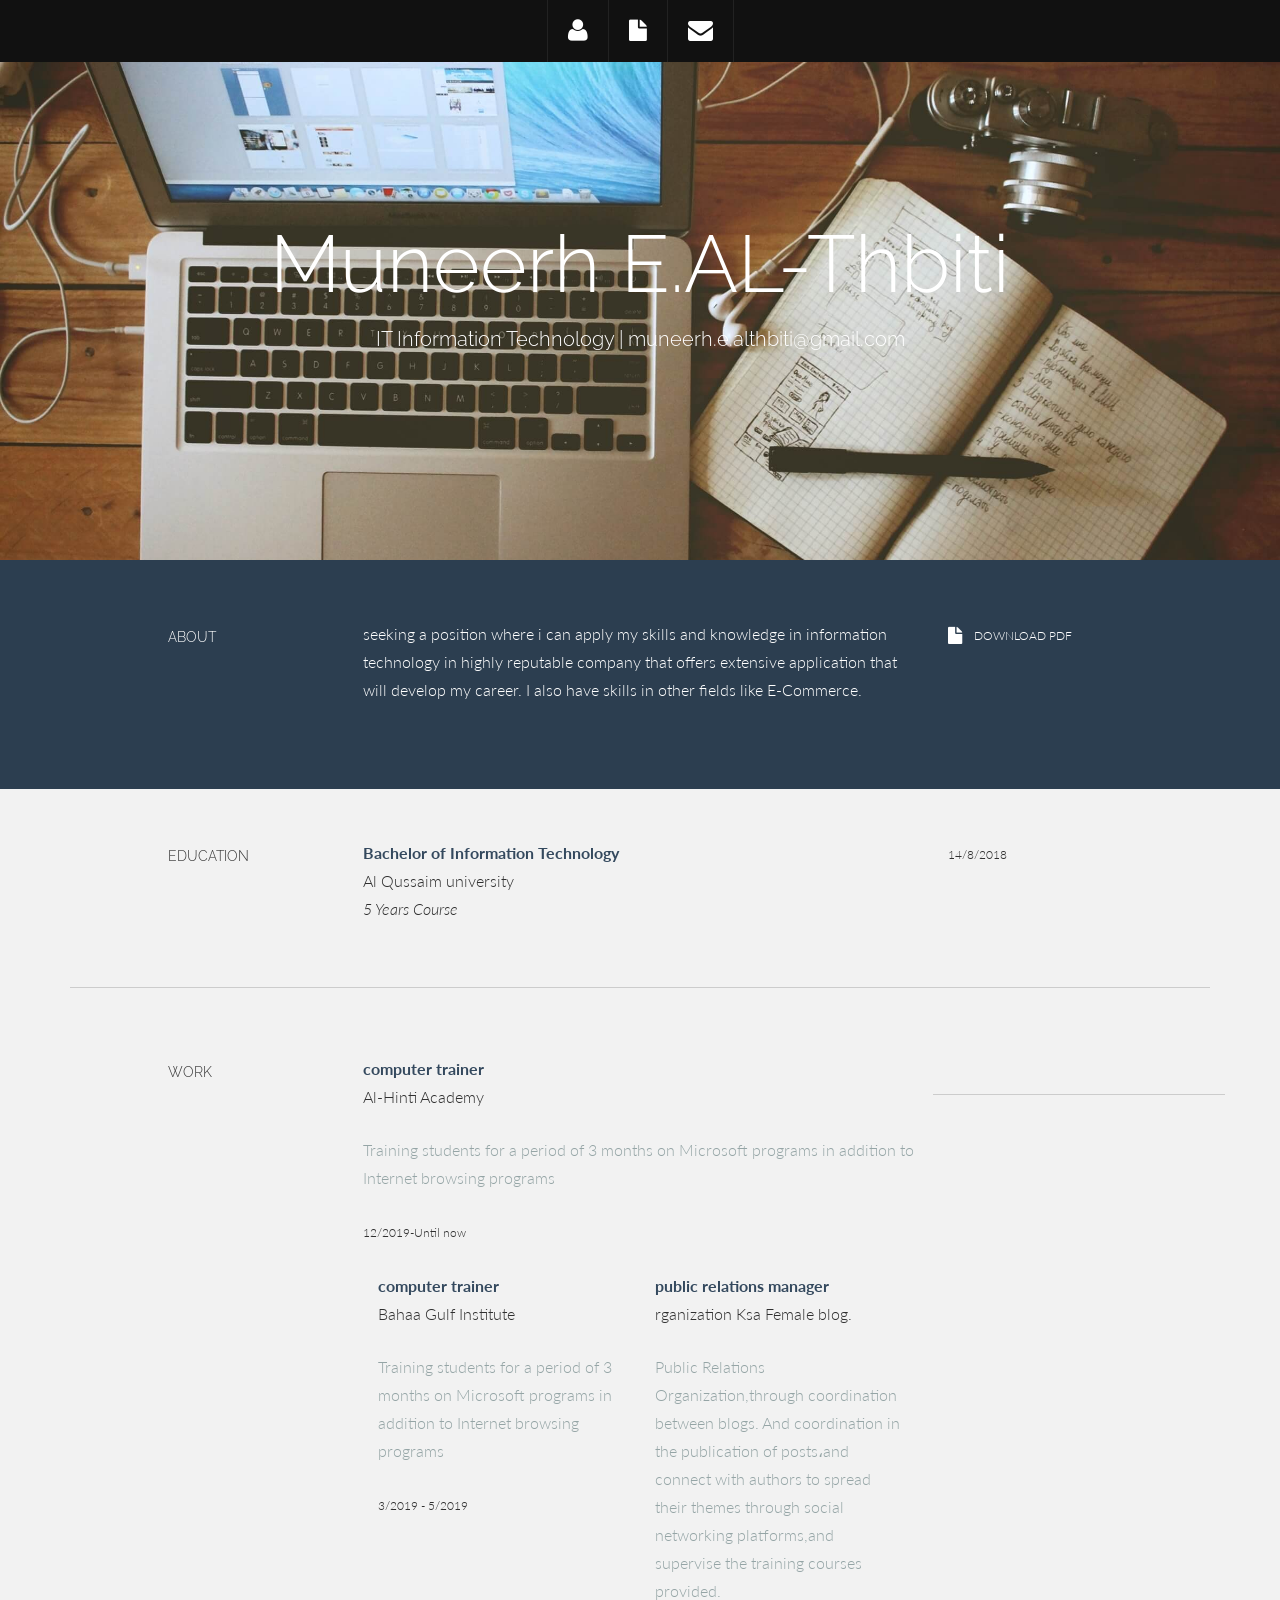
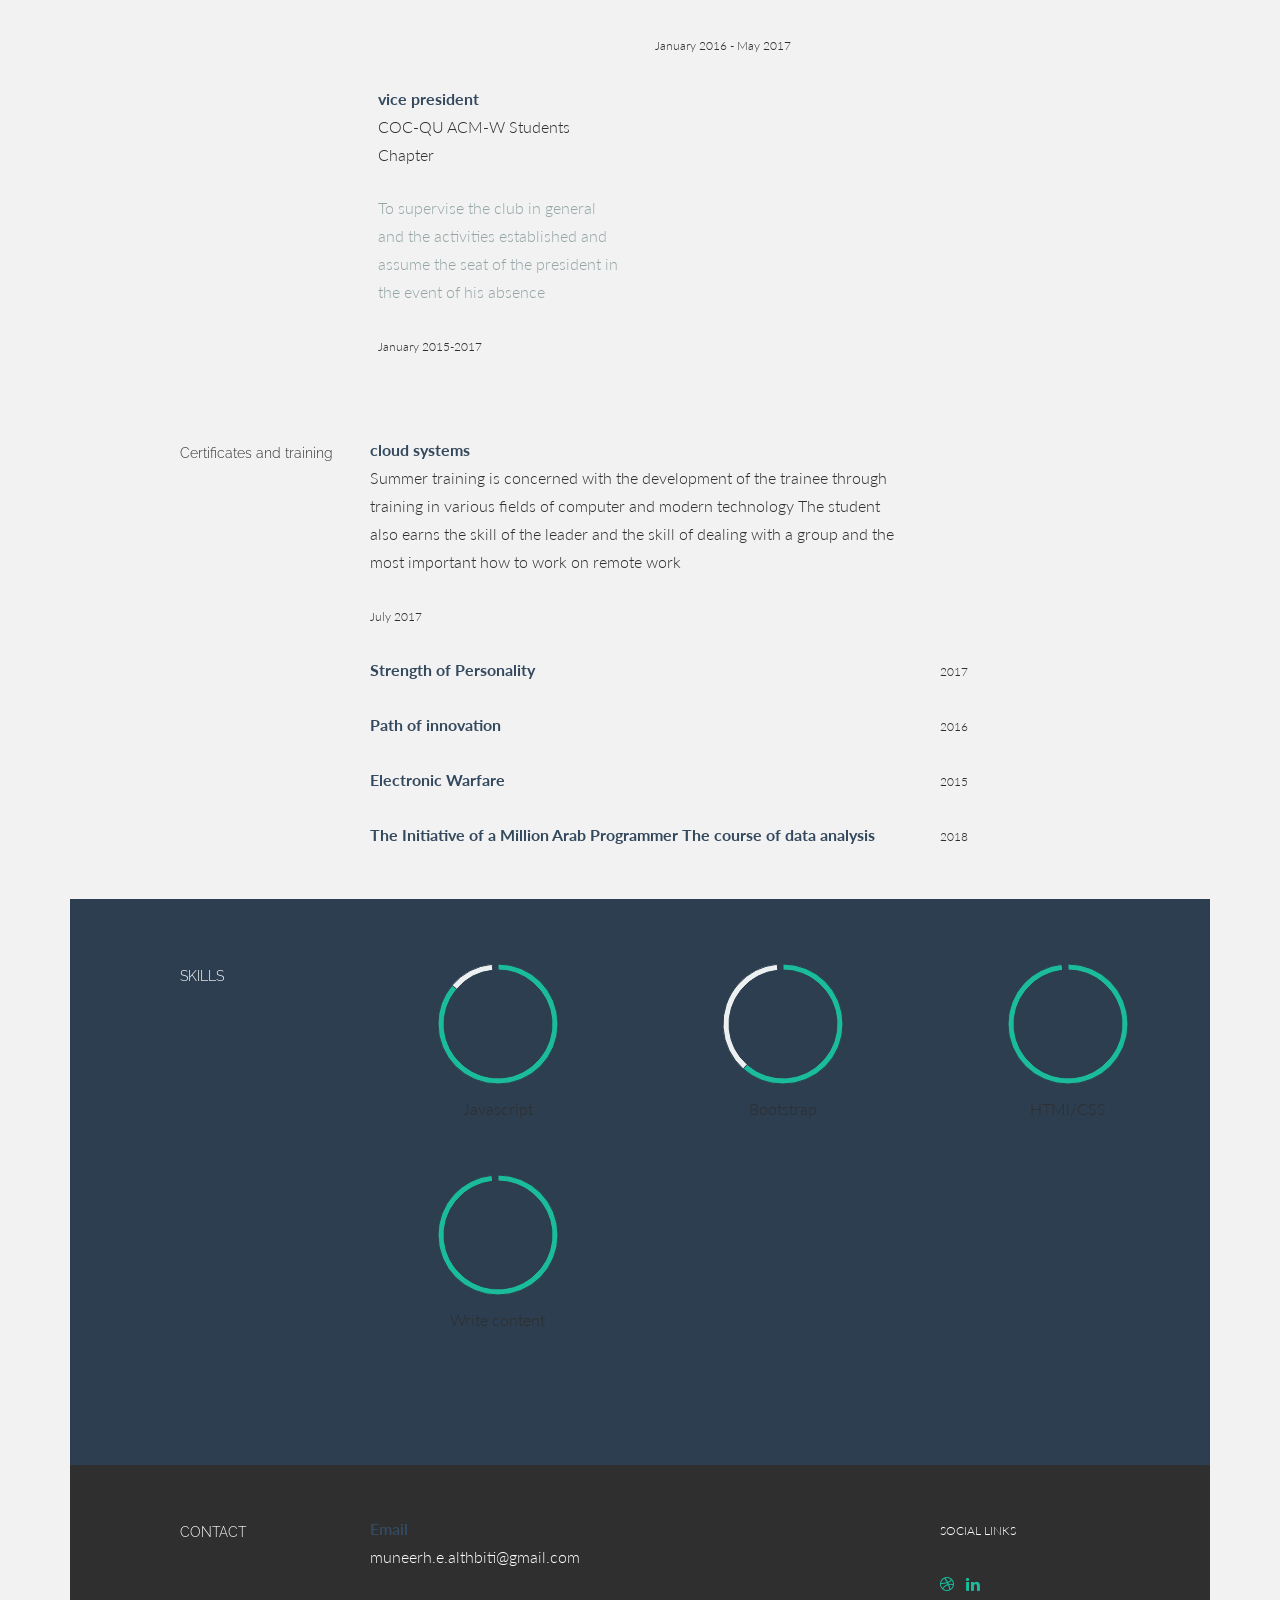
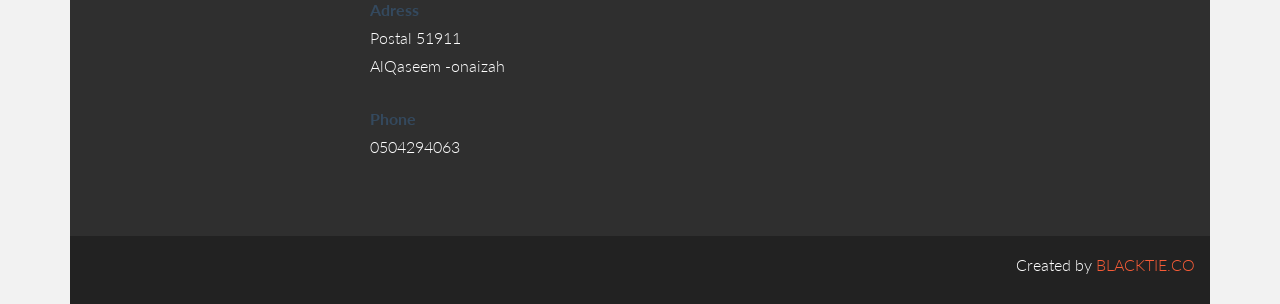
==== commit 989eab1c: "Update index.html" ====
--- a/index.html
+++ b/index.html
@@ -128,7 +128,7 @@
 			
 			<div class="col-lg-6">
 	
-			
+			<div>
 				
 				
 					<p><t>computer trainer  
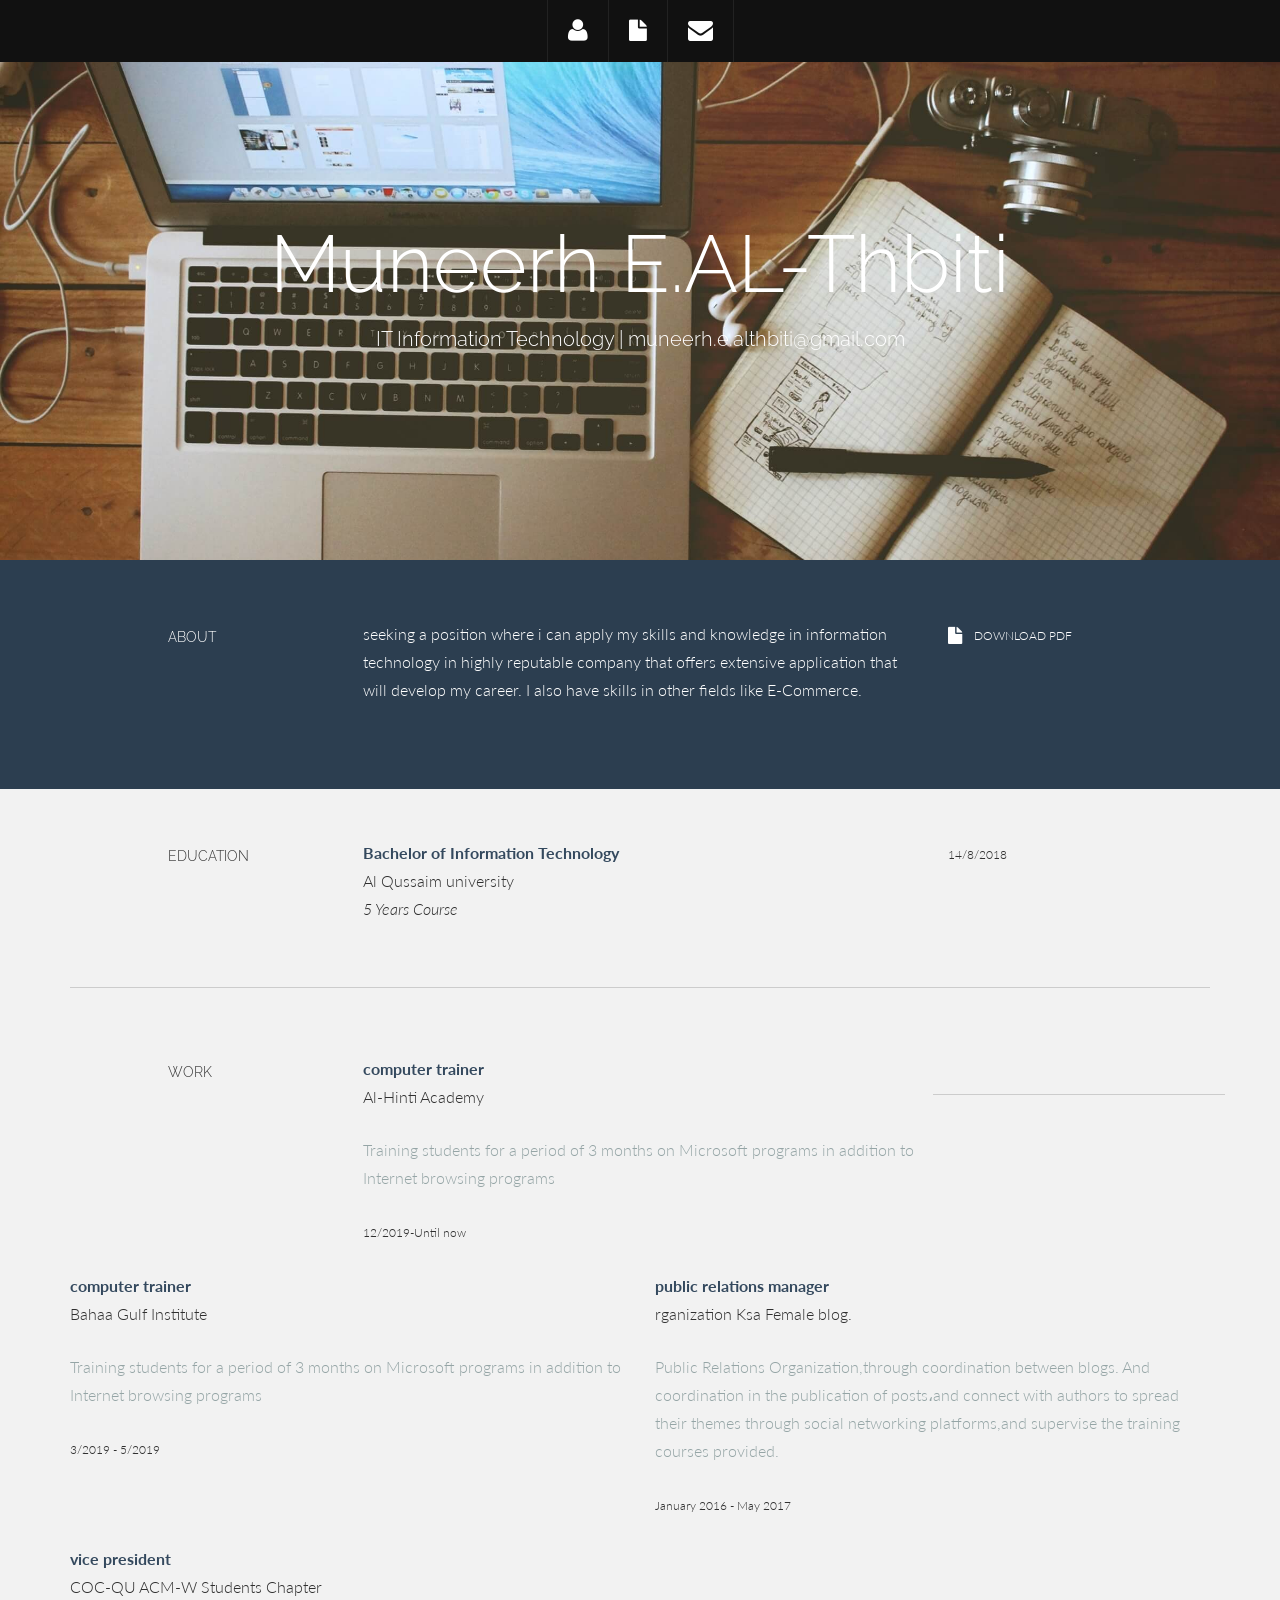
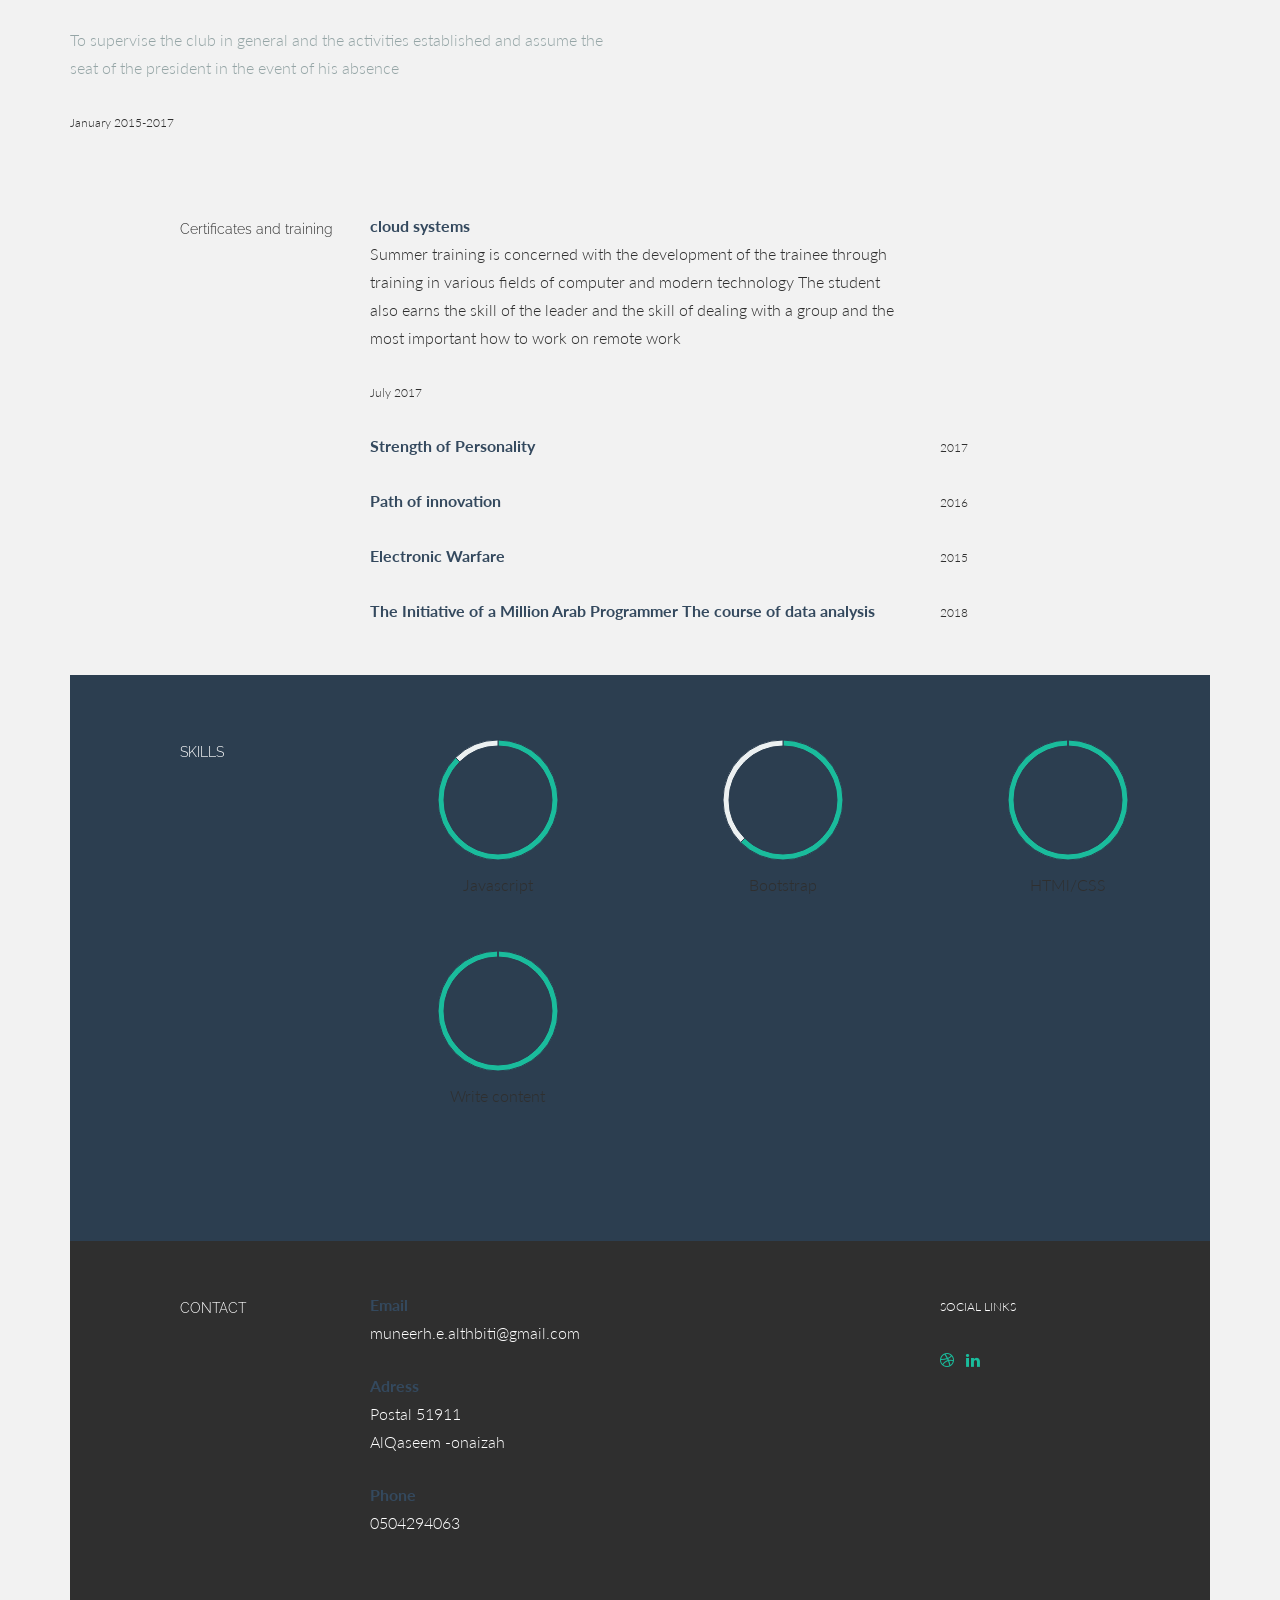
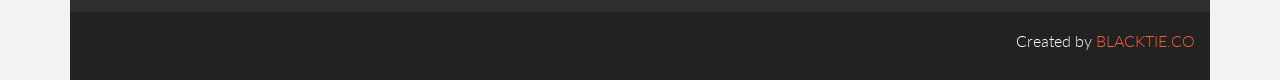
==== commit cb823d7f: "Update index.html" ====
--- a/index.html
+++ b/index.html
@@ -124,11 +124,11 @@
 				<h5>WORK</h5>
 				</div>
 			
-			
+			<div>
 			
 			<div class="col-lg-6">
 	
-			<div>
+			
 				
 				
 					<p><t>computer trainer  
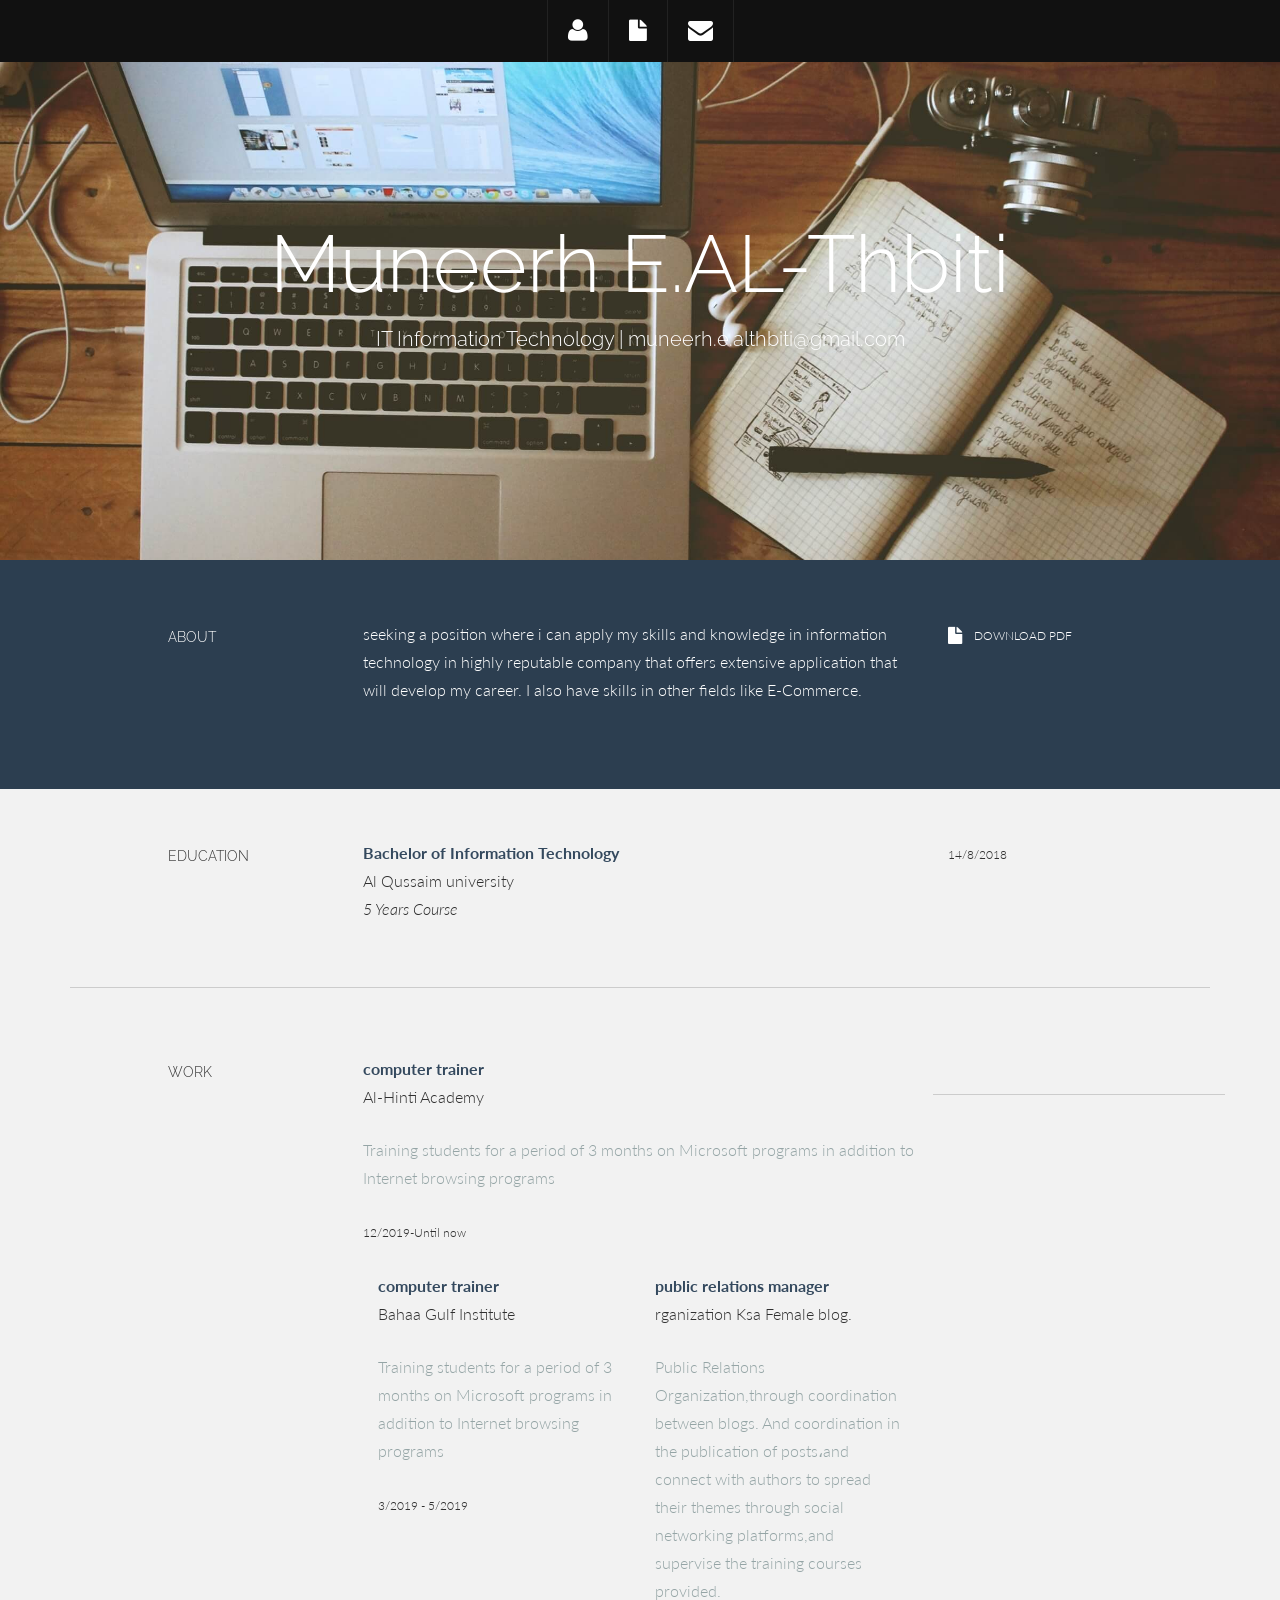
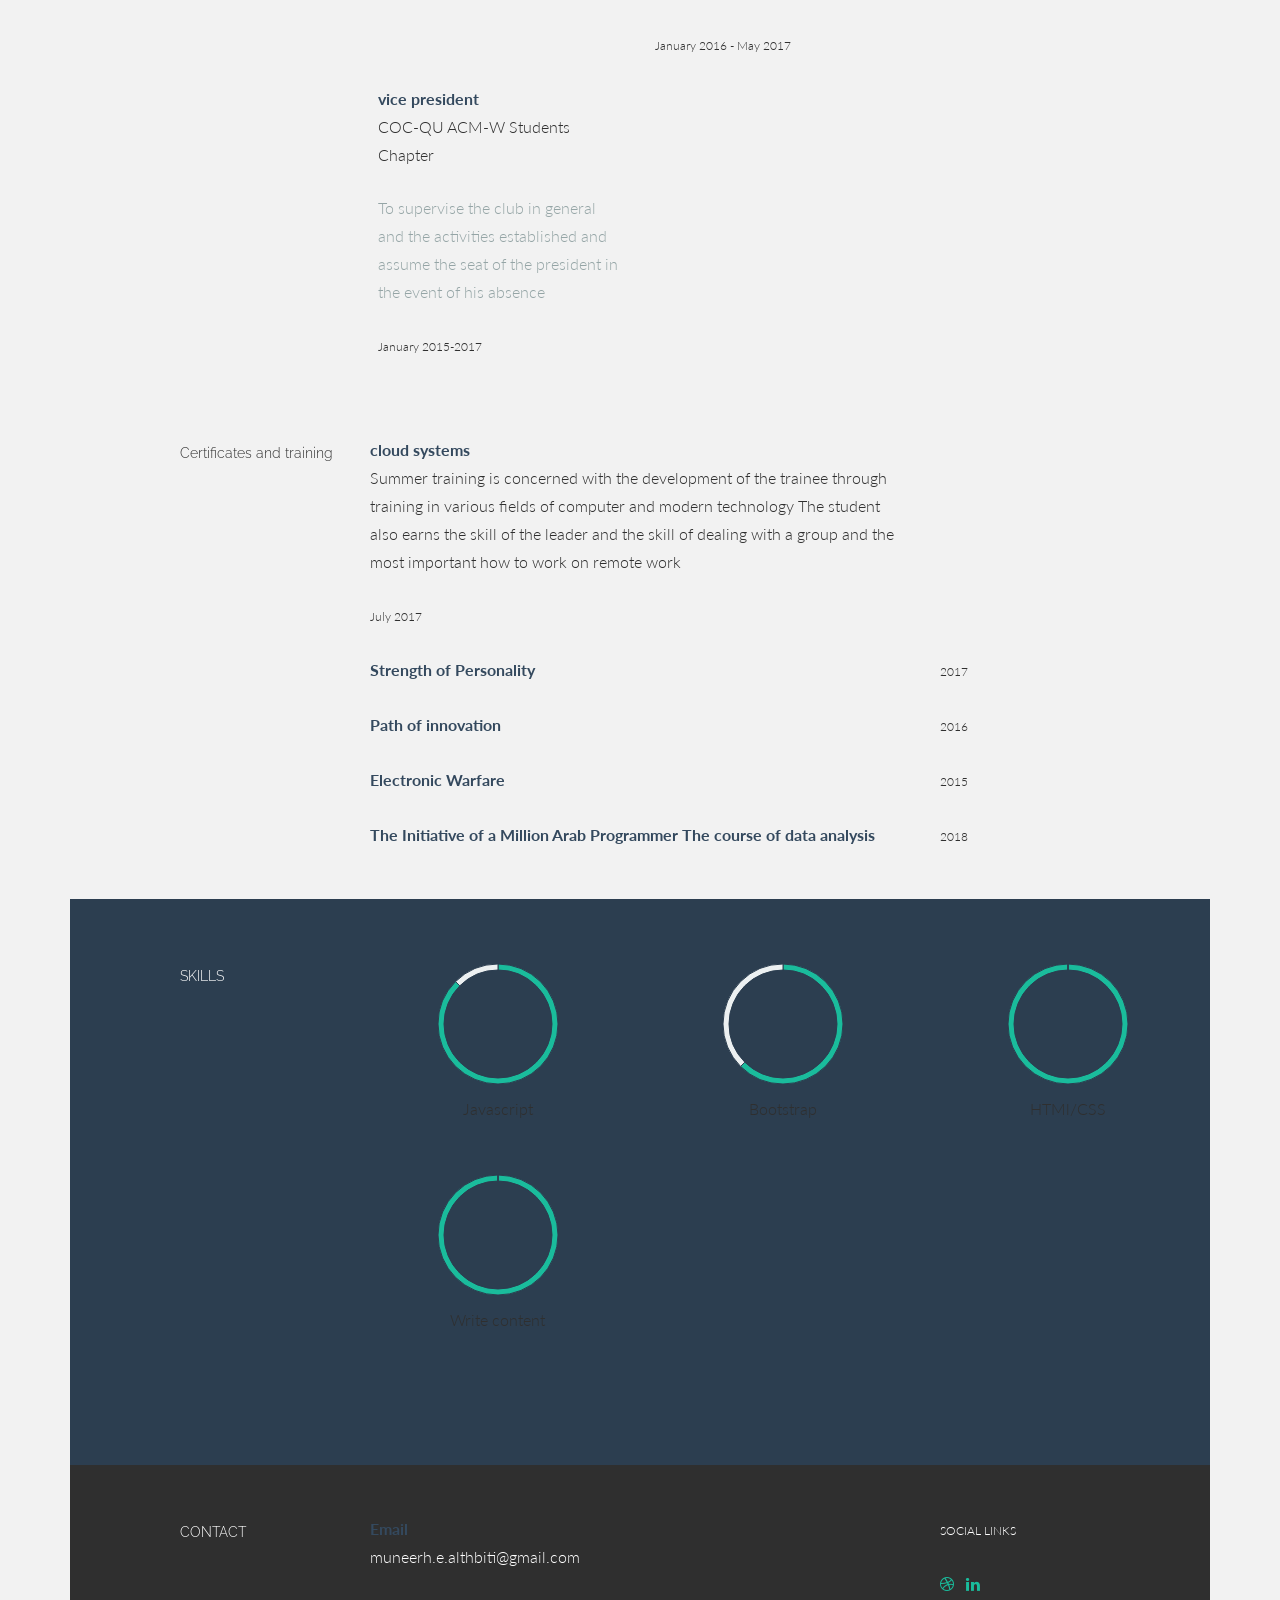
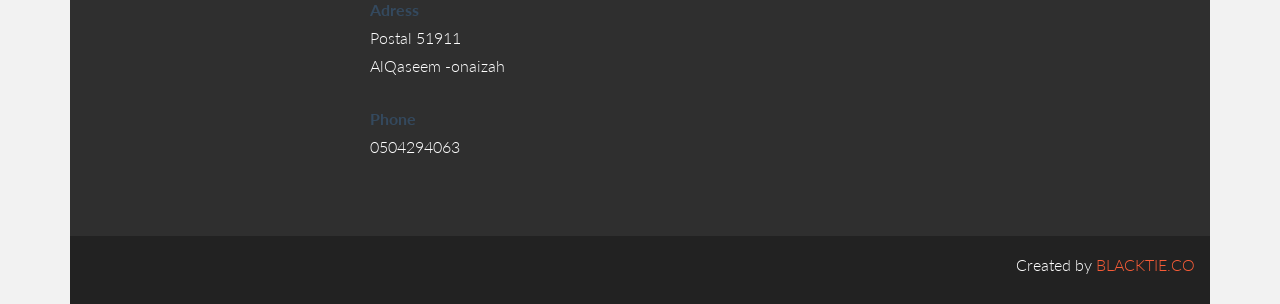
==== commit 1ff17515: "Update index.html" ====
--- a/index.html
+++ b/index.html
@@ -124,10 +124,10 @@
 				<h5>WORK</h5>
 				</div>
 			
-			<div>
+			
 			
 			<div class="col-lg-6">
-	
+	<div>
 			
 				
 				
